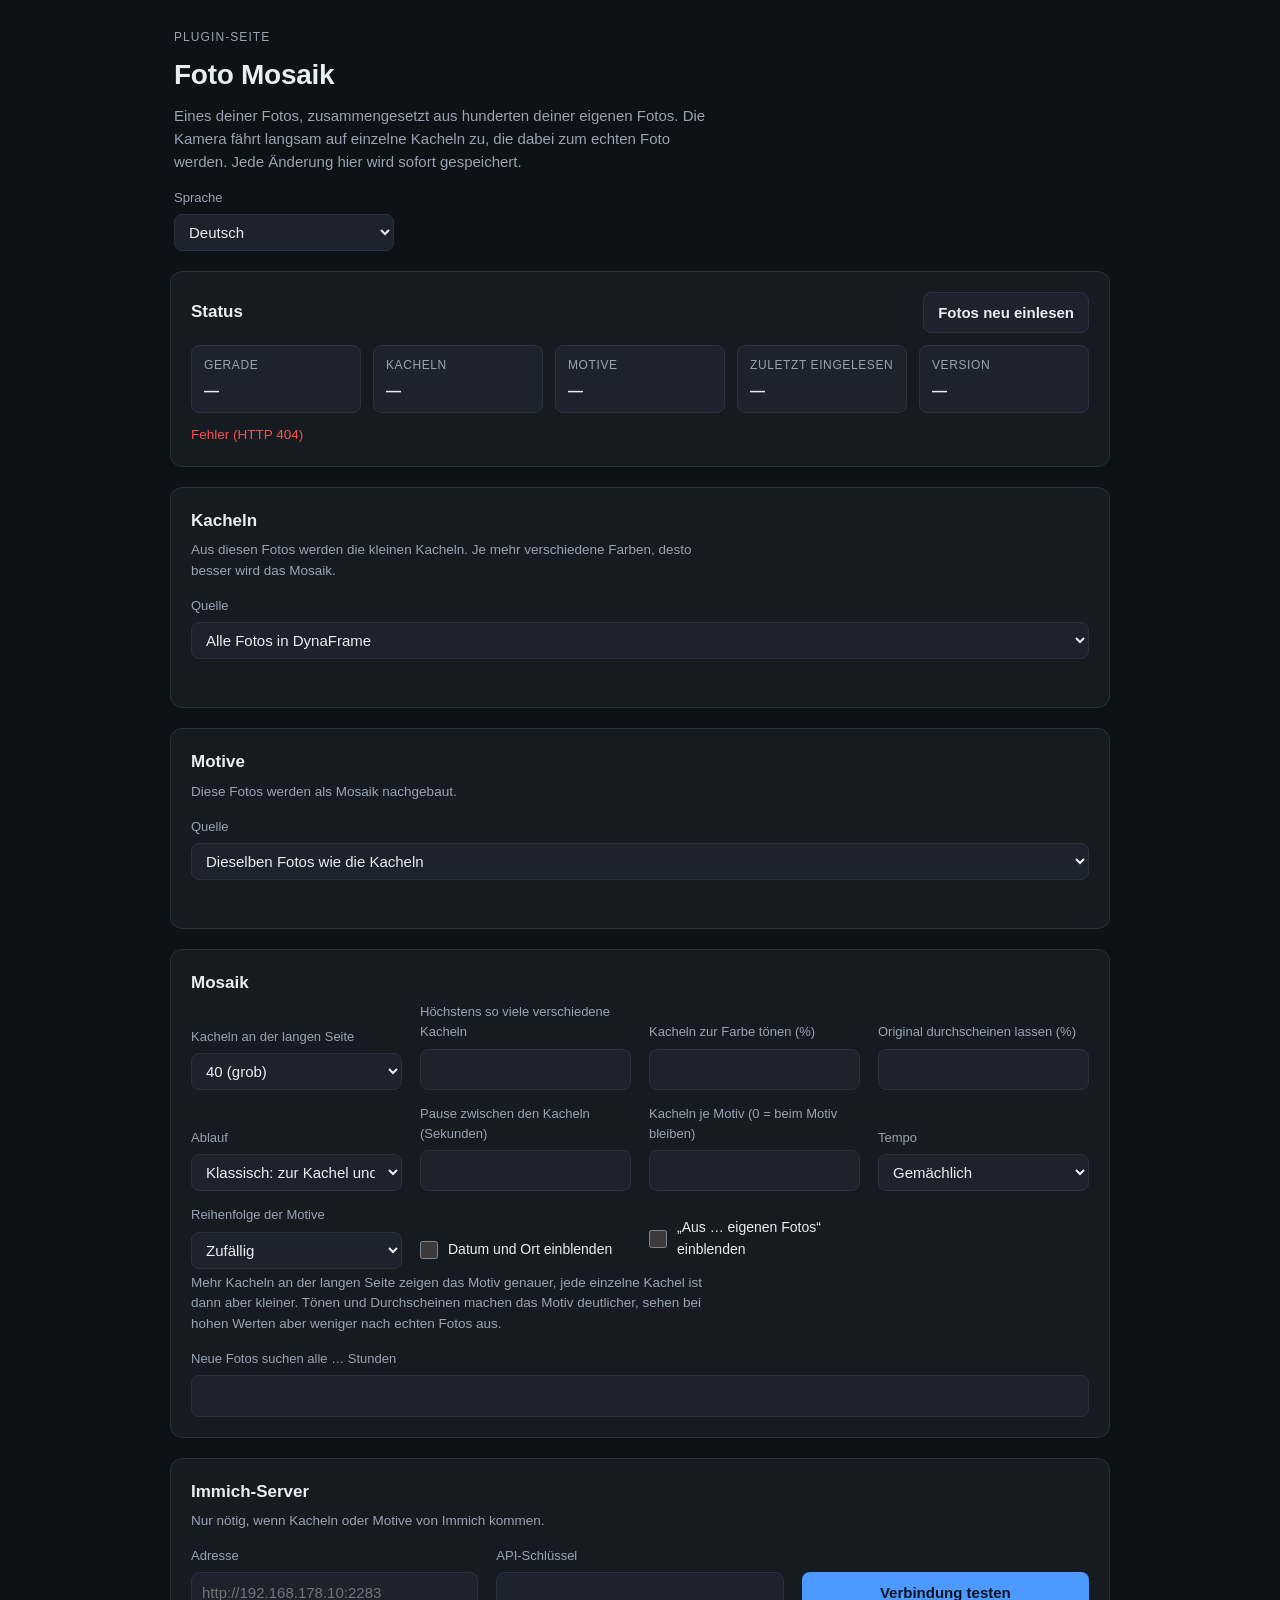
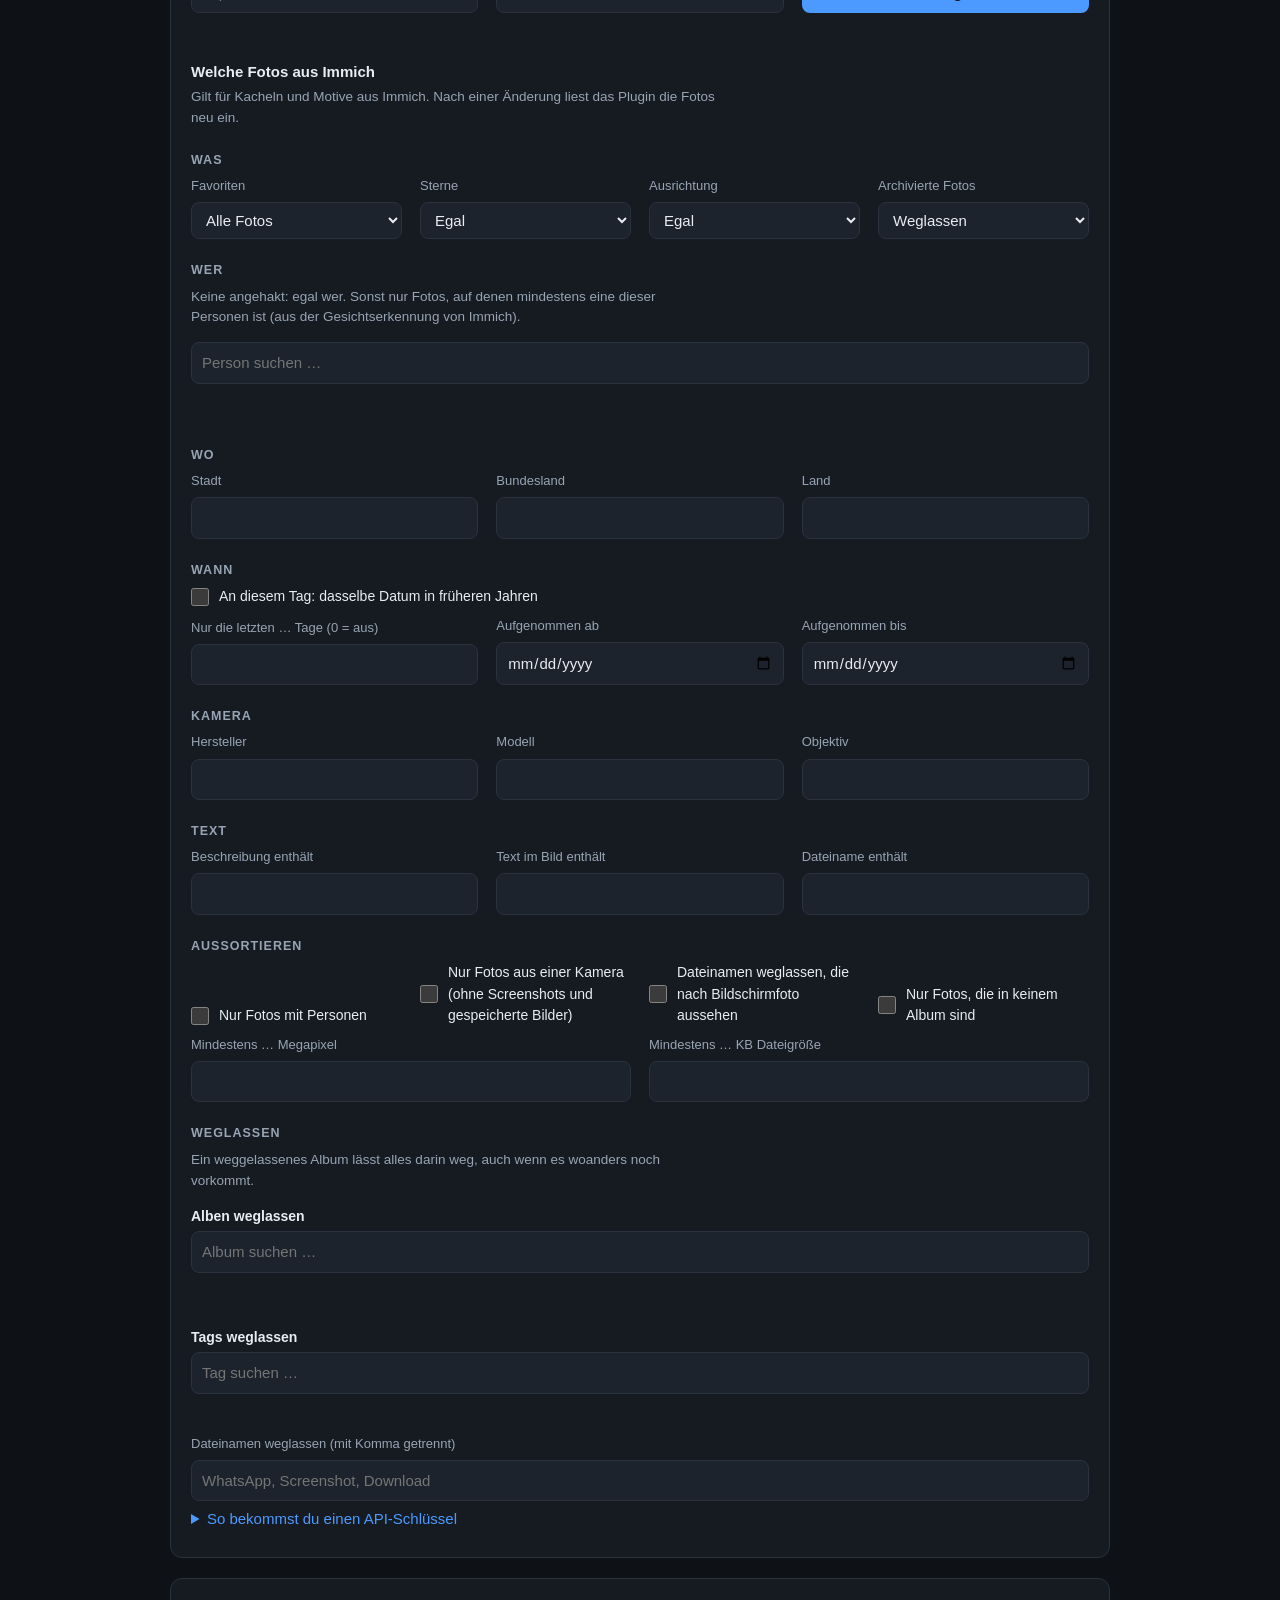
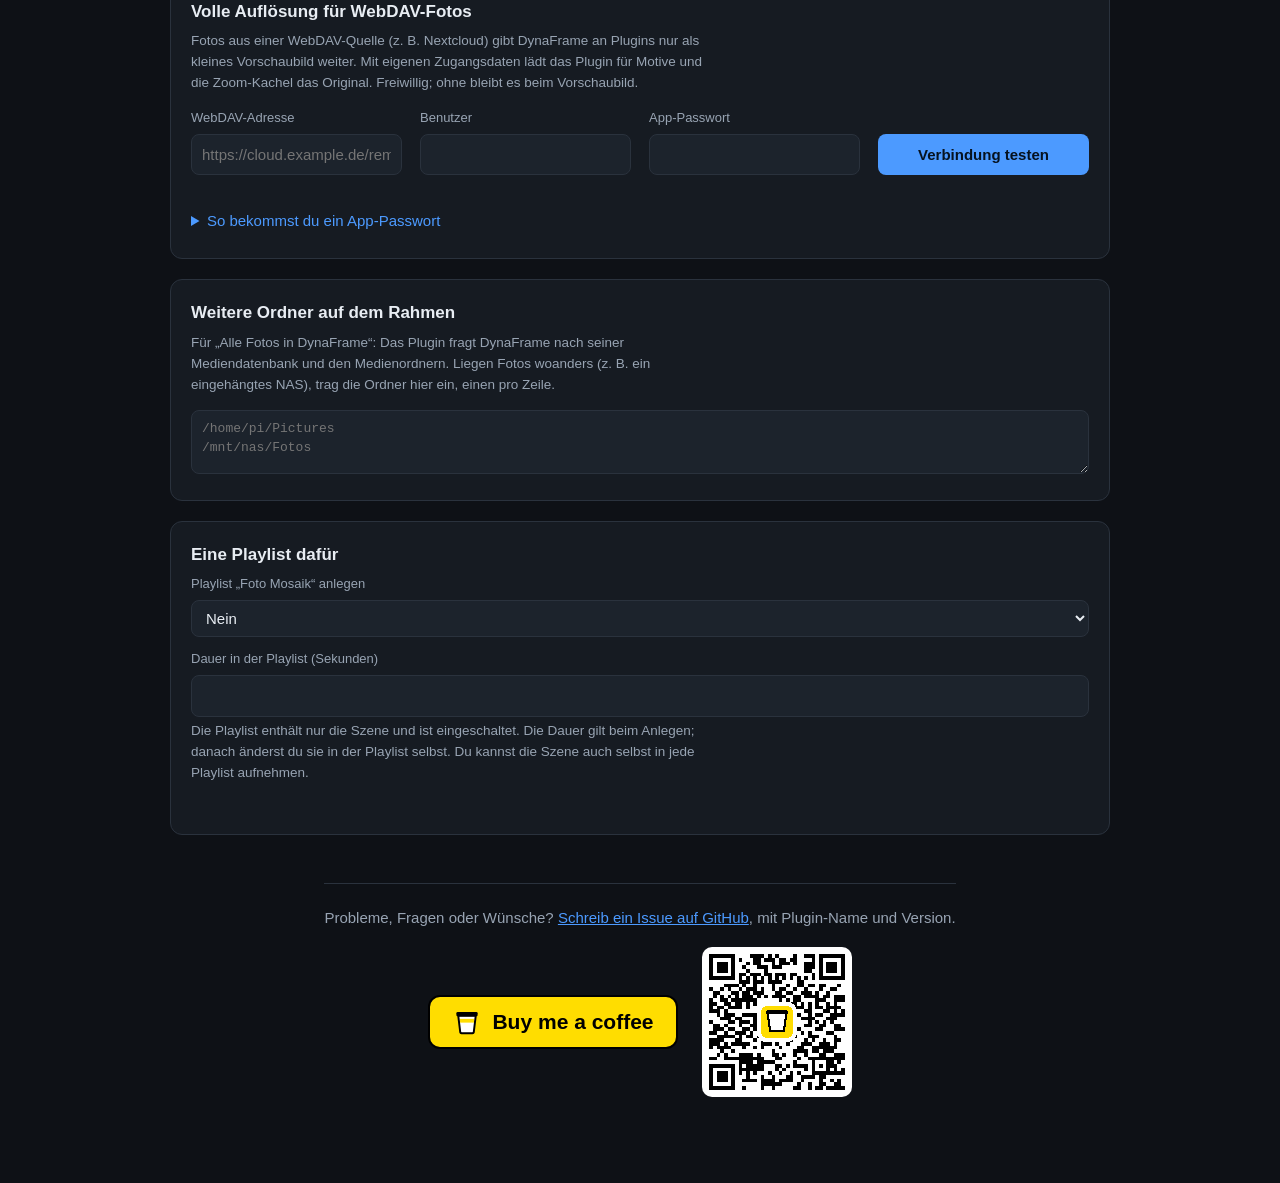
==== tools/plugin-vorlage/referenz-foto-mosaik/plugin/studio/index.html @ cd26e4b1 "Vorlage für Plugin-Einstellungsseiten (Referenz Foto Mosaik 0.1.7) und Regel in CLAUDE.md tools/plug" ====
<!doctype html>
<html lang="de">
<head>
  <meta charset="utf-8">
  <meta name="viewport" content="width=device-width, initial-scale=1">
  <title>Foto Mosaik</title>
  <link rel="stylesheet" href="./studio.css">
</head>
<body>
  <main class="shell">
    <header class="hero">
      <p class="eyebrow" data-i18n="eyebrow">Plugin-Seite</p>
      <h1 data-i18n="name">Foto Mosaik</h1>
      <p class="lede" data-i18n="lede">
        Eines deiner Fotos, zusammengesetzt aus hunderten deiner eigenen Fotos. Die Kamera fährt langsam auf einzelne Kacheln zu, die dabei zum echten Foto werden. Jede Änderung hier wird sofort gespeichert.
      </p>
      <label class="field language">
        <span data-i18n="language">Sprache</span>
        <select id="Language">
          <option value="de">Deutsch</option>
          <option value="en">English</option>
          <option value="es">Español</option>
        </select>
      </label>
    </header>

    <section class="card">
      <div class="card-head">
        <h2 data-i18n="status">Status</h2>
        <div class="card-actions">
          <button id="refreshButton" type="button" class="secondary" data-i18n="refresh">Fotos neu einlesen</button>
        </div>
      </div>
      <dl class="facts">
        <div><dt data-i18n="factNow">Gerade</dt><dd id="factNow">&mdash;</dd></div>
        <div><dt data-i18n="factTiles">Kacheln</dt><dd id="factTiles">&mdash;</dd></div>
        <div><dt data-i18n="factMotifs">Motive</dt><dd id="factMotifs">&mdash;</dd></div>
        <div><dt data-i18n="factRead">Zuletzt eingelesen</dt><dd id="factRead">&mdash;</dd></div>
        <div><dt data-i18n="factVersion">Version</dt><dd id="factVersion">&mdash;</dd></div>
      </dl>
      <p class="status" id="statusNote"></p>
    </section>

    <section class="card">
      <h2 data-i18n="tilesTitle">Kacheln</h2>
      <p class="hint" data-i18n="tilesHint">Aus diesen Fotos werden die kleinen Kacheln. Je mehr verschiedene Farben, desto besser wird das Mosaik.</p>
      <div class="grid">
        <label class="field">
          <span data-i18n="source">Quelle</span>
          <select id="TileKind">
            <option value="library" data-i18n="kindLibrary">Alle Fotos in DynaFrame</option>
            <option value="folders" data-i18n="kindFolders">Ausgewählte Ordner in DynaFrame</option>
            <option value="playlist" data-i18n="kindPlaylist">Ausgewählte Playlists von DynaFrame</option>
            <option value="immich_all" data-i18n="kindImmichAll">Alle Fotos in Immich</option>
            <option value="immich_album" data-i18n="kindImmichAlbum">Ausgewählte Alben in Immich</option>
          </select>
        </label>
        <label class="field" id="TileRefField" hidden>
          <span id="TileRefLabel" data-i18n="pickPlaylist">Playlist</span>
          <select id="TileRef"></select>
        </label>
      </div>
      <div id="TileAlbums" hidden>
        <input type="text" id="TileAlbumFilter" class="filter" data-i18n-placeholder="albumFilter" placeholder="Album suchen …" spellcheck="false">
        <div class="checks albums" id="TileAlbumList"></div>
      </div>
      <p class="status" id="TileNote"></p>
    </section>

    <section class="card">
      <h2 data-i18n="motifsTitle">Motive</h2>
      <p class="hint" data-i18n="motifsHint">Diese Fotos werden als Mosaik nachgebaut.</p>
      <div class="grid">
        <label class="field">
          <span data-i18n="source">Quelle</span>
          <select id="MotifKind">
            <option value="same" data-i18n="kindSame">Dieselben Fotos wie die Kacheln</option>
            <option value="upload" data-i18n="kindUpload">Eigene Fotos, hier hochgeladen</option>
            <option value="library" data-i18n="kindLibrary">Alle Fotos in DynaFrame</option>
            <option value="folders" data-i18n="kindFolders">Ausgewählte Ordner in DynaFrame</option>
            <option value="playlist" data-i18n="kindPlaylist">Ausgewählte Playlists von DynaFrame</option>
            <option value="immich_all" data-i18n="kindImmichAll">Alle Fotos in Immich</option>
            <option value="immich_album" data-i18n="kindImmichAlbum">Ausgewählte Alben in Immich</option>
          </select>
        </label>
        <label class="field" id="MotifRefField" hidden>
          <span id="MotifRefLabel" data-i18n="pickPlaylist">Playlist</span>
          <select id="MotifRef"></select>
        </label>
      </div>
      <div id="MotifAlbums" hidden>
        <input type="text" id="MotifAlbumFilter" class="filter" data-i18n-placeholder="albumFilter" placeholder="Album suchen …" spellcheck="false">
        <div class="checks albums" id="MotifAlbumList"></div>
      </div>
      <div id="MotifUpload" hidden>
        <p class="hint" data-i18n="uploadHint">Diese Fotos werden aus den Kacheln nachgebaut, immer wieder im Wechsel. Tipp: Mit „Klassisch“ kommt das Mosaik nach dem Zoom zu deinem Foto zurück, „Endlos“ taucht weiter in die Kacheln ein.</p>
        <label class="button upload-pick"><input type="file" id="uploadInput" accept="image/*,.heic,.heif" multiple hidden><span data-i18n="uploadPick">Fotos auswählen …</span></label>
        <p class="status" id="uploadNote"></p>
        <div class="uploads" id="uploadList"></div>
      </div>
      <p class="status" id="MotifNote"></p>
    </section>

    <section class="card">
      <h2 data-i18n="lookTitle">Mosaik</h2>
      <div class="grid">
        <label class="field">
          <span data-i18n="tiles">Kacheln an der langen Seite</span>
          <select id="Tiles">
            <option value="40" data-i18n="tiles40">40 (grob)</option>
            <option value="60" data-i18n="tiles60">60</option>
            <option value="80" data-i18n="tiles80">80 (empfohlen)</option>
            <option value="100" data-i18n="tiles100">100</option>
            <option value="130" data-i18n="tiles130">130 (sehr fein)</option>
          </select>
        </label>
        <label class="field">
          <span data-i18n="maxTiles">Höchstens so viele verschiedene Kacheln</span>
          <input type="number" id="MaxTiles" min="100" max="3000" step="100">
        </label>
        <label class="field">
          <span data-i18n="colorBlend">Kacheln zur Farbe tönen (%)</span>
          <input type="number" id="ColorBlend" min="0" max="70" step="5">
        </label>
        <label class="field">
          <span data-i18n="ghost">Original durchscheinen lassen (%)</span>
          <input type="number" id="Ghost" min="0" max="50" step="2">
        </label>
        <label class="field">
          <span data-i18n="flow">Ablauf</span>
          <select id="Flow">
            <option value="classic" data-i18n="flowClassic">Klassisch: zur Kachel und zurück</option>
            <option value="endless" data-i18n="flowEndless">Endlos: in die Kachel hinein</option>
            <option value="tour" data-i18n="flowTour">Rundgang: rein, raus, nächste Kachel</option>
          </select>
        </label>
        <label class="field tour-only">
          <span data-i18n="pauseSeconds">Pause zwischen den Kacheln (Sekunden)</span>
          <input type="number" id="PauseSeconds" min="0" max="120" step="1">
        </label>
        <label class="field tour-only">
          <span data-i18n="tourTiles">Kacheln je Motiv (0 = beim Motiv bleiben)</span>
          <input type="number" id="TourTiles" min="0" max="100" step="1">
        </label>
        <label class="field">
          <span data-i18n="tempo">Tempo</span>
          <select id="Tempo">
            <option value="slow" data-i18n="tempoSlow">Gemächlich</option>
            <option value="normal" data-i18n="tempoNormal">Normal</option>
            <option value="fast" data-i18n="tempoFast">Zügig</option>
          </select>
        </label>
        <label class="field">
          <span data-i18n="motifOrder">Reihenfolge der Motive</span>
          <select id="MotifOrder">
            <option value="random" data-i18n="orderRandom">Zufällig</option>
            <option value="newest" data-i18n="orderNewest">Die neuesten Fotos</option>
            <option value="onthisday" data-i18n="orderThisDay">Heute vor … Jahren</option>
          </select>
        </label>
        <label class="field check"><input type="checkbox" id="Captions"><span data-i18n="captions">Datum und Ort einblenden</span></label>
        <label class="field check"><input type="checkbox" id="ShowCount"><span data-i18n="showCount">„Aus … eigenen Fotos“ einblenden</span></label>
      </div>
      <p class="hint" data-i18n="lookHint">Mehr Kacheln an der langen Seite zeigen das Motiv genauer, jede einzelne Kachel ist dann aber kleiner. Tönen und Durchscheinen machen das Motiv deutlicher, sehen bei hohen Werten aber weniger nach echten Fotos aus.</p>
      <div class="grid">
        <label class="field">
          <span data-i18n="refreshHours">Neue Fotos suchen alle … Stunden</span>
          <input type="number" id="RefreshHours" min="1" max="168" step="1">
        </label>
      </div>
    </section>

    <section class="card">
      <h2 data-i18n="serverTitle">Immich-Server</h2>
      <p class="hint" data-i18n="serverHint">Nur nötig, wenn Kacheln oder Motive von Immich kommen.</p>
      <div class="grid">
        <label class="field">
          <span data-i18n="serverUrl">Adresse</span>
          <input type="url" id="ServerUrl" placeholder="http://192.168.178.10:2283" autocomplete="off" spellcheck="false">
        </label>
        <label class="field">
          <span data-i18n="apiKey">API-Schlüssel</span>
          <input type="password" id="ApiKey" autocomplete="new-password" spellcheck="false">
        </label>
        <div class="field">
          <button id="testButton" type="button" data-i18n="test">Verbindung testen</button>
        </div>
      </div>
      <p class="status" id="testNote"></p>
      <h3 class="sub" data-i18n="filterTitle">Welche Fotos aus Immich</h3>
      <p class="hint" data-i18n="filterHint">Gilt für Kacheln und Motive aus Immich. Nach einer Änderung liest das Plugin die Fotos neu ein.</p>

      <h4 class="group" data-i18n="grpWhat">Was</h4>
      <div class="grid">
        <label class="field">
          <span data-i18n="favoritesOnly">Favoriten</span>
          <select id="FavoritesOnly">
            <option value="false" data-i18n="favAll">Alle Fotos</option>
            <option value="true" data-i18n="favOnly">Nur Favoriten</option>
          </select>
        </label>
        <label class="field">
          <span data-i18n="minRating">Sterne</span>
          <select id="MinRating">
            <option value="0" data-i18n="ratingAny">Egal</option>
            <option value="1" data-i18n="rating1">Mindestens 1 Stern</option>
            <option value="2" data-i18n="rating2">Mindestens 2 Sterne</option>
            <option value="3" data-i18n="rating3">Mindestens 3 Sterne</option>
            <option value="4" data-i18n="rating4">Mindestens 4 Sterne</option>
            <option value="5" data-i18n="rating5">5 Sterne</option>
          </select>
        </label>
        <label class="field">
          <span data-i18n="orientation">Ausrichtung</span>
          <select id="Orientation">
            <option value="any" data-i18n="ratingAny">Egal</option>
            <option value="landscape" data-i18n="landscape">Querformat</option>
            <option value="portrait" data-i18n="portrait">Hochformat</option>
            <option value="square" data-i18n="squareShape">Quadratisch</option>
          </select>
        </label>
        <label class="field">
          <span data-i18n="archived">Archivierte Fotos</span>
          <select id="IncludeArchived">
            <option value="false" data-i18n="archNo">Weglassen</option>
            <option value="true" data-i18n="archYes">Auch verwenden</option>
          </select>
        </label>
      </div>

      <h4 class="group" data-i18n="grpWho">Wer</h4>
      <p class="hint" data-i18n="peopleHint">Keine angehakt: egal wer. Sonst nur Fotos, auf denen mindestens eine dieser Personen ist (aus der Gesichtserkennung von Immich).</p>
      <input type="text" id="PeopleFilter" class="filter" data-i18n-placeholder="peopleFilter" placeholder="Person suchen …" spellcheck="false">
      <div class="checks albums" id="PeopleList"></div>
      <p class="status" id="PeopleNote"></p>

      <h4 class="group" data-i18n="grpWhere">Wo</h4>
      <div class="grid">
        <label class="field">
          <span data-i18n="city">Stadt</span>
          <input type="text" id="City" spellcheck="false" autocomplete="off">
        </label>
        <label class="field">
          <span data-i18n="state">Bundesland</span>
          <input type="text" id="State" spellcheck="false" autocomplete="off">
        </label>
        <label class="field">
          <span data-i18n="country">Land</span>
          <input type="text" id="Country" spellcheck="false" autocomplete="off">
        </label>
      </div>

      <h4 class="group" data-i18n="grpWhen">Wann</h4>
      <div class="grid">
        <label class="field check"><input type="checkbox" id="OnThisDay"><span data-i18n="onThisDay">An diesem Tag: dasselbe Datum in früheren Jahren</span></label>
      </div>
      <div class="grid">
        <label class="field">
          <span data-i18n="lastDays">Nur die letzten … Tage (0 = aus)</span>
          <input type="number" id="LastDays" min="0" max="36500" step="1" spellcheck="false" autocomplete="off">
        </label>
        <label class="field">
          <span data-i18n="takenAfter">Aufgenommen ab</span>
          <input type="date" id="TakenAfter" spellcheck="false" autocomplete="off">
        </label>
        <label class="field">
          <span data-i18n="takenBefore">Aufgenommen bis</span>
          <input type="date" id="TakenBefore" spellcheck="false" autocomplete="off">
        </label>
      </div>

      <h4 class="group" data-i18n="grpCamera">Kamera</h4>
      <div class="grid">
        <label class="field">
          <span data-i18n="make">Hersteller</span>
          <input type="text" id="Make" spellcheck="false" autocomplete="off">
        </label>
        <label class="field">
          <span data-i18n="model">Modell</span>
          <input type="text" id="Model" spellcheck="false" autocomplete="off">
        </label>
        <label class="field">
          <span data-i18n="lens">Objektiv</span>
          <input type="text" id="Lens" spellcheck="false" autocomplete="off">
        </label>
      </div>

      <h4 class="group" data-i18n="grpText">Text</h4>
      <div class="grid">
        <label class="field">
          <span data-i18n="description">Beschreibung enthält</span>
          <input type="text" id="Description" spellcheck="false" autocomplete="off">
        </label>
        <label class="field">
          <span data-i18n="ocrText">Text im Bild enthält</span>
          <input type="text" id="OcrText" spellcheck="false" autocomplete="off">
        </label>
        <label class="field">
          <span data-i18n="fileName">Dateiname enthält</span>
          <input type="text" id="FileName" spellcheck="false" autocomplete="off">
        </label>
      </div>

      <h4 class="group" data-i18n="grpJunk">Aussortieren</h4>
      <div class="grid">
        <label class="field check"><input type="checkbox" id="WithPeople"><span data-i18n="withPeople">Nur Fotos mit Personen</span></label>
        <label class="field check"><input type="checkbox" id="CameraOnly"><span data-i18n="cameraOnly">Nur Fotos aus einer Kamera (ohne Screenshots und gespeicherte Bilder)</span></label>
        <label class="field check"><input type="checkbox" id="NoScreenshots"><span data-i18n="noScreenshots">Dateinamen weglassen, die nach Bildschirmfoto aussehen</span></label>
        <label class="field check"><input type="checkbox" id="NotInAlbum"><span data-i18n="notInAlbum">Nur Fotos, die in keinem Album sind</span></label>
      </div>
      <div class="grid">
        <label class="field">
          <span data-i18n="minMegapixels">Mindestens … Megapixel</span>
          <input type="number" id="MinMegapixels" min="0" max="200" step="1" spellcheck="false" autocomplete="off">
        </label>
        <label class="field">
          <span data-i18n="minFileKB">Mindestens … KB Dateigröße</span>
          <input type="number" id="MinFileKB" min="0" max="100000" step="50" spellcheck="false" autocomplete="off">
        </label>
      </div>

      <h4 class="group" data-i18n="grpSkip">Weglassen</h4>
      <p class="hint" data-i18n="skipHint">Ein weggelassenes Album lässt alles darin weg, auch wenn es woanders noch vorkommt.</p>
      <h4 class="group-sub" data-i18n="skipAlbums">Alben weglassen</h4>
      <input type="text" id="SkipAlbumsFilter" class="filter" data-i18n-placeholder="albumFilter" placeholder="Album suchen …" spellcheck="false">
      <div class="checks albums" id="SkipAlbumsList"></div>
      <p class="status" id="SkipAlbumsNote"></p>
      <h4 class="group-sub" data-i18n="skipTags">Tags weglassen</h4>
      <input type="text" id="SkipTagsFilter" class="filter" data-i18n-placeholder="tagFilter" placeholder="Tag suchen …" spellcheck="false">
      <div class="checks albums" id="SkipTagsList"></div>
      <p class="status" id="SkipTagsNote"></p>
      <div class="grid">
        <label class="field">
          <span data-i18n="skipNames">Dateinamen weglassen (mit Komma getrennt)</span>
          <input type="text" id="SkipNames" placeholder="WhatsApp, Screenshot, Download" spellcheck="false" autocomplete="off">
        </label>
      </div>
      <details>
        <summary data-i18n="keyHow">So bekommst du einen API-Schlüssel</summary>
        <p class="hint" data-i18n-html="keyHint">
          In Immich oben rechts auf dein Profilbild, dann <b>Kontoeinstellungen &gt; API-Schlüssel &gt; Neuer API-Schlüssel</b>.
          Als Berechtigung reichen <code>asset.read</code>, <code>asset.view</code> und <code>album.read</code>; mit <b>Alle</b> geht es auch. Der Schlüssel bleibt im Plugin auf dem Rahmen.
        </p>
      </details>
    </section>

    <section class="card">
      <h2 data-i18n="davTitle">Volle Auflösung für WebDAV-Fotos</h2>
      <p class="hint" data-i18n="davHint">Fotos aus einer WebDAV-Quelle (z. B. Nextcloud) gibt DynaFrame an Plugins nur als kleines Vorschaubild weiter. Mit eigenen Zugangsdaten lädt das Plugin für Motive und die Zoom-Kachel das Original. Freiwillig; ohne bleibt es beim Vorschaubild.</p>
      <div class="grid">
        <label class="field">
          <span data-i18n="davUrl">WebDAV-Adresse</span>
          <input type="url" id="WebDavUrl" placeholder="https://cloud.example.de/remote.php/dav/files/name/" autocomplete="off" spellcheck="false">
        </label>
        <label class="field">
          <span data-i18n="davUser">Benutzer</span>
          <input type="text" id="WebDavUser" autocomplete="off" spellcheck="false">
        </label>
        <label class="field">
          <span data-i18n="davPassword">App-Passwort</span>
          <input type="password" id="WebDavPassword" autocomplete="new-password" spellcheck="false">
        </label>
        <div class="field">
          <button id="davTestButton" type="button" data-i18n="test">Verbindung testen</button>
        </div>
      </div>
      <p class="status" id="davNote"></p>
      <details>
        <summary data-i18n="davHow">So bekommst du ein App-Passwort</summary>
        <p class="hint" data-i18n-html="davHowText">
          In Nextcloud oben rechts auf dein Profilbild, dann <b>Persönliche Einstellungen &gt; Sicherheit &gt; Neues App-Passwort erstellen</b>. Adresse und Benutzer sind dieselben wie in DynaFrame unter WebDAV. Das Passwort bleibt im Plugin auf dem Rahmen.
        </p>
      </details>
    </section>

    <section class="card">
      <h2 data-i18n="foldersTitle">Weitere Ordner auf dem Rahmen</h2>
      <p class="hint" data-i18n="foldersHint">Für „Alle Fotos in DynaFrame“: Das Plugin fragt DynaFrame nach seiner Mediendatenbank und den Medienordnern. Liegen Fotos woanders (z. B. ein eingehängtes NAS), trag die Ordner hier ein, einen pro Zeile.</p>
      <textarea id="Folders" spellcheck="false" placeholder="/home/pi/Pictures&#10;/mnt/nas/Fotos"></textarea>
    </section>
    <section class="card">
      <h2 data-i18n="playlistTitle">Eine Playlist dafür</h2>
      <label class="field">
        <span data-i18n="makePlaylist">Playlist „Foto Mosaik“ anlegen</span>
        <select id="MakePlaylist">
          <option value="false" data-i18n="no">Nein</option>
          <option value="true" data-i18n="yesCreate">Ja, anlegen</option>
        </select>
      </label>
      <label class="field playlist-seconds">
        <span data-i18n="playlistSeconds">Dauer in der Playlist (Sekunden)</span>
        <input type="number" id="PlaylistSeconds" min="10" max="86400" step="10" inputmode="numeric">
      </label>
      <p class="hint" data-i18n="playlistHint">Die Playlist enthält nur die Szene und ist eingeschaltet. Die Dauer gilt beim Anlegen; danach änderst du sie in der Playlist selbst. Du kannst die Szene auch selbst in jede Playlist aufnehmen.</p>
      <p class="status" id="playlistNote"></p>
    </section>

  <footer class="support">
    <p class="support-text"><span data-i18n="supportAsk">Probleme, Fragen oder Wünsche?</span> <a id="issueLink" href="https://github.com/Archonw/Jans-DynaframePro-Store/issues/new?title=%5BFoto%20Mosaik%5D%20" target="_blank" rel="noopener" data-i18n="supportLink">Schreib ein Issue auf GitHub</a><span data-i18n="supportTail">, mit Plugin-Name und Version.</span></p>
    <div class="support-row">
      <a class="bmc" href="https://www.buymeacoffee.com/Archonw" target="_blank" rel="noopener"><svg class="bmc-cup" viewBox="0 0 24 24" aria-hidden="true"><path d="M5 7h14l-1.6 13.2a1 1 0 0 1-1 .8H7.6a1 1 0 0 1-1-.8z" fill="#fff" stroke="#000" stroke-width="1.6" stroke-linejoin="round"/><rect x="3.5" y="4" width="17" height="3.4" rx="1" fill="#000"/><path d="M6.4 11h11.2" stroke="#FFDD00" stroke-width="3"/></svg><span>Buy me a coffee</span></a>
      <a class="qr-link" href="https://www.buymeacoffee.com/Archonw" target="_blank" rel="noopener"><svg class="qr" xmlns="http://www.w3.org/2000/svg" viewBox="0 0 41 41" role="img" aria-label="QR code: buymeacoffee.com/Archonw" shape-rendering="crispEdges"><rect width="41" height="41" rx="2" fill="#fff"/><path d="M2 2h1v1h-1zM3 2h1v1h-1zM4 2h1v1h-1zM5 2h1v1h-1zM6 2h1v1h-1zM7 2h1v1h-1zM8 2h1v1h-1zM13 2h1v1h-1zM14 2h1v1h-1zM15 2h1v1h-1zM16 2h1v1h-1zM18 2h1v1h-1zM20 2h1v1h-1zM25 2h1v1h-1zM28 2h1v1h-1zM29 2h1v1h-1zM30 2h1v1h-1zM32 2h1v1h-1zM33 2h1v1h-1zM34 2h1v1h-1zM35 2h1v1h-1zM36 2h1v1h-1zM37 2h1v1h-1zM38 2h1v1h-1zM2 3h1v1h-1zM8 3h1v1h-1zM10 3h1v1h-1zM14 3h1v1h-1zM15 3h1v1h-1zM17 3h1v1h-1zM18 3h1v1h-1zM19 3h1v1h-1zM21 3h1v1h-1zM22 3h1v1h-1zM24 3h1v1h-1zM25 3h1v1h-1zM30 3h1v1h-1zM32 3h1v1h-1zM38 3h1v1h-1zM2 4h1v1h-1zM4 4h1v1h-1zM5 4h1v1h-1zM6 4h1v1h-1zM8 4h1v1h-1zM12 4h1v1h-1zM14 4h1v1h-1zM15 4h1v1h-1zM19 4h1v1h-1zM21 4h1v1h-1zM22 4h1v1h-1zM23 4h1v1h-1zM25 4h1v1h-1zM28 4h1v1h-1zM29 4h1v1h-1zM30 4h1v1h-1zM32 4h1v1h-1zM34 4h1v1h-1zM35 4h1v1h-1zM36 4h1v1h-1zM38 4h1v1h-1zM2 5h1v1h-1zM4 5h1v1h-1zM5 5h1v1h-1zM6 5h1v1h-1zM8 5h1v1h-1zM11 5h1v1h-1zM15 5h1v1h-1zM16 5h1v1h-1zM17 5h1v1h-1zM19 5h1v1h-1zM20 5h1v1h-1zM21 5h1v1h-1zM28 5h1v1h-1zM29 5h1v1h-1zM30 5h1v1h-1zM32 5h1v1h-1zM34 5h1v1h-1zM35 5h1v1h-1zM36 5h1v1h-1zM38 5h1v1h-1zM2 6h1v1h-1zM4 6h1v1h-1zM5 6h1v1h-1zM6 6h1v1h-1zM8 6h1v1h-1zM12 6h1v1h-1zM17 6h1v1h-1zM28 6h1v1h-1zM29 6h1v1h-1zM32 6h1v1h-1zM34 6h1v1h-1zM35 6h1v1h-1zM36 6h1v1h-1zM38 6h1v1h-1zM2 7h1v1h-1zM8 7h1v1h-1zM10 7h1v1h-1zM11 7h1v1h-1zM13 7h1v1h-1zM14 7h1v1h-1zM15 7h1v1h-1zM17 7h1v1h-1zM18 7h1v1h-1zM20 7h1v1h-1zM21 7h1v1h-1zM22 7h1v1h-1zM24 7h1v1h-1zM25 7h1v1h-1zM30 7h1v1h-1zM32 7h1v1h-1zM38 7h1v1h-1zM2 8h1v1h-1zM3 8h1v1h-1zM4 8h1v1h-1zM5 8h1v1h-1zM6 8h1v1h-1zM7 8h1v1h-1zM8 8h1v1h-1zM10 8h1v1h-1zM12 8h1v1h-1zM14 8h1v1h-1zM16 8h1v1h-1zM18 8h1v1h-1zM20 8h1v1h-1zM22 8h1v1h-1zM24 8h1v1h-1zM26 8h1v1h-1zM28 8h1v1h-1zM30 8h1v1h-1zM32 8h1v1h-1zM33 8h1v1h-1zM34 8h1v1h-1zM35 8h1v1h-1zM36 8h1v1h-1zM37 8h1v1h-1zM38 8h1v1h-1zM10 9h1v1h-1zM11 9h1v1h-1zM12 9h1v1h-1zM14 9h1v1h-1zM15 9h1v1h-1zM16 9h1v1h-1zM18 9h1v1h-1zM19 9h1v1h-1zM20 9h1v1h-1zM21 9h1v1h-1zM26 9h1v1h-1zM27 9h1v1h-1zM6 10h1v1h-1zM7 10h1v1h-1zM8 10h1v1h-1zM9 10h1v1h-1zM11 10h1v1h-1zM14 10h1v1h-1zM19 10h1v1h-1zM23 10h1v1h-1zM26 10h1v1h-1zM27 10h1v1h-1zM29 10h1v1h-1zM30 10h1v1h-1zM32 10h1v1h-1zM33 10h1v1h-1zM37 10h1v1h-1zM2 11h1v1h-1zM5 11h1v1h-1zM7 11h1v1h-1zM10 11h1v1h-1zM12 11h1v1h-1zM13 11h1v1h-1zM14 11h1v1h-1zM16 11h1v1h-1zM19 11h1v1h-1zM21 11h1v1h-1zM22 11h1v1h-1zM25 11h1v1h-1zM28 11h1v1h-1zM32 11h1v1h-1zM35 11h1v1h-1zM36 11h1v1h-1zM3 12h1v1h-1zM4 12h1v1h-1zM8 12h1v1h-1zM9 12h1v1h-1zM11 12h1v1h-1zM12 12h1v1h-1zM14 12h1v1h-1zM15 12h1v1h-1zM16 12h1v1h-1zM20 12h1v1h-1zM21 12h1v1h-1zM23 12h1v1h-1zM24 12h1v1h-1zM27 12h1v1h-1zM28 12h1v1h-1zM29 12h1v1h-1zM31 12h1v1h-1zM34 12h1v1h-1zM3 13h1v1h-1zM5 13h1v1h-1zM7 13h1v1h-1zM9 13h1v1h-1zM11 13h1v1h-1zM12 13h1v1h-1zM13 13h1v1h-1zM15 13h1v1h-1zM17 13h1v1h-1zM19 13h1v1h-1zM20 13h1v1h-1zM21 13h1v1h-1zM22 13h1v1h-1zM25 13h1v1h-1zM26 13h1v1h-1zM28 13h1v1h-1zM29 13h1v1h-1zM30 13h1v1h-1zM31 13h1v1h-1zM33 13h1v1h-1zM34 13h1v1h-1zM36 13h1v1h-1zM37 13h1v1h-1zM38 13h1v1h-1zM2 14h1v1h-1zM5 14h1v1h-1zM6 14h1v1h-1zM8 14h1v1h-1zM9 14h1v1h-1zM10 14h1v1h-1zM11 14h1v1h-1zM12 14h1v1h-1zM13 14h1v1h-1zM14 14h1v1h-1zM21 14h1v1h-1zM23 14h1v1h-1zM25 14h1v1h-1zM26 14h1v1h-1zM31 14h1v1h-1zM32 14h1v1h-1zM33 14h1v1h-1zM36 14h1v1h-1zM37 14h1v1h-1zM38 14h1v1h-1zM2 15h1v1h-1zM3 15h1v1h-1zM6 15h1v1h-1zM7 15h1v1h-1zM9 15h1v1h-1zM10 15h1v1h-1zM12 15h1v1h-1zM14 15h1v1h-1zM19 15h1v1h-1zM20 15h1v1h-1zM21 15h1v1h-1zM23 15h1v1h-1zM24 15h1v1h-1zM25 15h1v1h-1zM27 15h1v1h-1zM29 15h1v1h-1zM31 15h1v1h-1zM34 15h1v1h-1zM36 15h1v1h-1zM2 16h1v1h-1zM4 16h1v1h-1zM5 16h1v1h-1zM7 16h1v1h-1zM8 16h1v1h-1zM9 16h1v1h-1zM10 16h1v1h-1zM12 16h1v1h-1zM19 16h1v1h-1zM20 16h1v1h-1zM22 16h1v1h-1zM23 16h1v1h-1zM24 16h1v1h-1zM25 16h1v1h-1zM26 16h1v1h-1zM27 16h1v1h-1zM29 16h1v1h-1zM31 16h1v1h-1zM32 16h1v1h-1zM34 16h1v1h-1zM35 16h1v1h-1zM36 16h1v1h-1zM37 16h1v1h-1zM2 17h1v1h-1zM3 17h1v1h-1zM4 17h1v1h-1zM6 17h1v1h-1zM15 17h1v1h-1zM16 17h1v1h-1zM17 17h1v1h-1zM19 17h1v1h-1zM21 17h1v1h-1zM23 17h1v1h-1zM25 17h1v1h-1zM28 17h1v1h-1zM29 17h1v1h-1zM33 17h1v1h-1zM34 17h1v1h-1zM36 17h1v1h-1zM38 17h1v1h-1zM4 18h1v1h-1zM6 18h1v1h-1zM7 18h1v1h-1zM8 18h1v1h-1zM11 18h1v1h-1zM12 18h1v1h-1zM13 18h1v1h-1zM14 18h1v1h-1zM16 18h1v1h-1zM17 18h1v1h-1zM19 18h1v1h-1zM23 18h1v1h-1zM26 18h1v1h-1zM29 18h1v1h-1zM31 18h1v1h-1zM32 18h1v1h-1zM35 18h1v1h-1zM36 18h1v1h-1zM37 18h1v1h-1zM38 18h1v1h-1zM5 19h1v1h-1zM6 19h1v1h-1zM7 19h1v1h-1zM9 19h1v1h-1zM10 19h1v1h-1zM14 19h1v1h-1zM15 19h1v1h-1zM16 19h1v1h-1zM17 19h1v1h-1zM18 19h1v1h-1zM20 19h1v1h-1zM23 19h1v1h-1zM25 19h1v1h-1zM27 19h1v1h-1zM28 19h1v1h-1zM29 19h1v1h-1zM30 19h1v1h-1zM34 19h1v1h-1zM35 19h1v1h-1zM36 19h1v1h-1zM2 20h1v1h-1zM7 20h1v1h-1zM8 20h1v1h-1zM10 20h1v1h-1zM11 20h1v1h-1zM12 20h1v1h-1zM14 20h1v1h-1zM20 20h1v1h-1zM21 20h1v1h-1zM23 20h1v1h-1zM24 20h1v1h-1zM29 20h1v1h-1zM31 20h1v1h-1zM33 20h1v1h-1zM35 20h1v1h-1zM3 21h1v1h-1zM4 21h1v1h-1zM6 21h1v1h-1zM10 21h1v1h-1zM13 21h1v1h-1zM14 21h1v1h-1zM16 21h1v1h-1zM17 21h1v1h-1zM19 21h1v1h-1zM20 21h1v1h-1zM21 21h1v1h-1zM22 21h1v1h-1zM23 21h1v1h-1zM28 21h1v1h-1zM29 21h1v1h-1zM32 21h1v1h-1zM33 21h1v1h-1zM36 21h1v1h-1zM37 21h1v1h-1zM3 22h1v1h-1zM4 22h1v1h-1zM5 22h1v1h-1zM7 22h1v1h-1zM8 22h1v1h-1zM11 22h1v1h-1zM12 22h1v1h-1zM14 22h1v1h-1zM15 22h1v1h-1zM16 22h1v1h-1zM18 22h1v1h-1zM22 22h1v1h-1zM23 22h1v1h-1zM26 22h1v1h-1zM31 22h1v1h-1zM32 22h1v1h-1zM36 22h1v1h-1zM37 22h1v1h-1zM38 22h1v1h-1zM2 23h1v1h-1zM3 23h1v1h-1zM6 23h1v1h-1zM9 23h1v1h-1zM10 23h1v1h-1zM11 23h1v1h-1zM13 23h1v1h-1zM15 23h1v1h-1zM16 23h1v1h-1zM17 23h1v1h-1zM19 23h1v1h-1zM20 23h1v1h-1zM25 23h1v1h-1zM27 23h1v1h-1zM29 23h1v1h-1zM34 23h1v1h-1zM35 23h1v1h-1zM4 24h1v1h-1zM5 24h1v1h-1zM6 24h1v1h-1zM7 24h1v1h-1zM8 24h1v1h-1zM10 24h1v1h-1zM12 24h1v1h-1zM13 24h1v1h-1zM15 24h1v1h-1zM20 24h1v1h-1zM21 24h1v1h-1zM22 24h1v1h-1zM24 24h1v1h-1zM25 24h1v1h-1zM29 24h1v1h-1zM30 24h1v1h-1zM31 24h1v1h-1zM36 24h1v1h-1zM2 25h1v1h-1zM3 25h1v1h-1zM4 25h1v1h-1zM5 25h1v1h-1zM9 25h1v1h-1zM10 25h1v1h-1zM14 25h1v1h-1zM16 25h1v1h-1zM17 25h1v1h-1zM19 25h1v1h-1zM21 25h1v1h-1zM22 25h1v1h-1zM23 25h1v1h-1zM24 25h1v1h-1zM28 25h1v1h-1zM30 25h1v1h-1zM33 25h1v1h-1zM36 25h1v1h-1zM37 25h1v1h-1zM2 26h1v1h-1zM3 26h1v1h-1zM4 26h1v1h-1zM6 26h1v1h-1zM8 26h1v1h-1zM9 26h1v1h-1zM10 26h1v1h-1zM11 26h1v1h-1zM12 26h1v1h-1zM16 26h1v1h-1zM17 26h1v1h-1zM18 26h1v1h-1zM20 26h1v1h-1zM23 26h1v1h-1zM27 26h1v1h-1zM28 26h1v1h-1zM29 26h1v1h-1zM32 26h1v1h-1zM33 26h1v1h-1zM34 26h1v1h-1zM36 26h1v1h-1zM2 27h1v1h-1zM4 27h1v1h-1zM5 27h1v1h-1zM6 27h1v1h-1zM7 27h1v1h-1zM11 27h1v1h-1zM14 27h1v1h-1zM16 27h1v1h-1zM21 27h1v1h-1zM26 27h1v1h-1zM27 27h1v1h-1zM30 27h1v1h-1zM31 27h1v1h-1zM32 27h1v1h-1zM33 27h1v1h-1zM34 27h1v1h-1zM35 27h1v1h-1zM36 27h1v1h-1zM5 28h1v1h-1zM8 28h1v1h-1zM19 28h1v1h-1zM25 28h1v1h-1zM26 28h1v1h-1zM27 28h1v1h-1zM28 28h1v1h-1zM30 28h1v1h-1zM31 28h1v1h-1zM33 28h1v1h-1zM34 28h1v1h-1zM35 28h1v1h-1zM4 29h1v1h-1zM6 29h1v1h-1zM10 29h1v1h-1zM11 29h1v1h-1zM12 29h1v1h-1zM13 29h1v1h-1zM15 29h1v1h-1zM19 29h1v1h-1zM20 29h1v1h-1zM22 29h1v1h-1zM25 29h1v1h-1zM28 29h1v1h-1zM32 29h1v1h-1zM33 29h1v1h-1zM36 29h1v1h-1zM37 29h1v1h-1zM38 29h1v1h-1zM2 30h1v1h-1zM3 30h1v1h-1zM6 30h1v1h-1zM7 30h1v1h-1zM8 30h1v1h-1zM9 30h1v1h-1zM10 30h1v1h-1zM11 30h1v1h-1zM12 30h1v1h-1zM13 30h1v1h-1zM14 30h1v1h-1zM15 30h1v1h-1zM16 30h1v1h-1zM20 30h1v1h-1zM21 30h1v1h-1zM26 30h1v1h-1zM29 30h1v1h-1zM30 30h1v1h-1zM31 30h1v1h-1zM32 30h1v1h-1zM33 30h1v1h-1zM34 30h1v1h-1zM35 30h1v1h-1zM36 30h1v1h-1zM37 30h1v1h-1zM38 30h1v1h-1zM10 31h1v1h-1zM11 31h1v1h-1zM12 31h1v1h-1zM13 31h1v1h-1zM15 31h1v1h-1zM16 31h1v1h-1zM17 31h1v1h-1zM18 31h1v1h-1zM19 31h1v1h-1zM25 31h1v1h-1zM30 31h1v1h-1zM34 31h1v1h-1zM35 31h1v1h-1zM37 31h1v1h-1zM2 32h1v1h-1zM3 32h1v1h-1zM4 32h1v1h-1zM5 32h1v1h-1zM6 32h1v1h-1zM7 32h1v1h-1zM8 32h1v1h-1zM10 32h1v1h-1zM12 32h1v1h-1zM13 32h1v1h-1zM14 32h1v1h-1zM15 32h1v1h-1zM16 32h1v1h-1zM20 32h1v1h-1zM21 32h1v1h-1zM23 32h1v1h-1zM25 32h1v1h-1zM26 32h1v1h-1zM27 32h1v1h-1zM28 32h1v1h-1zM30 32h1v1h-1zM32 32h1v1h-1zM34 32h1v1h-1zM35 32h1v1h-1zM36 32h1v1h-1zM2 33h1v1h-1zM8 33h1v1h-1zM10 33h1v1h-1zM11 33h1v1h-1zM12 33h1v1h-1zM13 33h1v1h-1zM14 33h1v1h-1zM15 33h1v1h-1zM16 33h1v1h-1zM20 33h1v1h-1zM22 33h1v1h-1zM28 33h1v1h-1zM30 33h1v1h-1zM34 33h1v1h-1zM36 33h1v1h-1zM38 33h1v1h-1zM2 34h1v1h-1zM4 34h1v1h-1zM5 34h1v1h-1zM6 34h1v1h-1zM8 34h1v1h-1zM10 34h1v1h-1zM12 34h1v1h-1zM14 34h1v1h-1zM18 34h1v1h-1zM21 34h1v1h-1zM24 34h1v1h-1zM26 34h1v1h-1zM30 34h1v1h-1zM31 34h1v1h-1zM32 34h1v1h-1zM33 34h1v1h-1zM34 34h1v1h-1zM35 34h1v1h-1zM36 34h1v1h-1zM37 34h1v1h-1zM38 34h1v1h-1zM2 35h1v1h-1zM4 35h1v1h-1zM5 35h1v1h-1zM6 35h1v1h-1zM8 35h1v1h-1zM12 35h1v1h-1zM16 35h1v1h-1zM19 35h1v1h-1zM23 35h1v1h-1zM24 35h1v1h-1zM27 35h1v1h-1zM28 35h1v1h-1zM29 35h1v1h-1zM30 35h1v1h-1zM32 35h1v1h-1zM33 35h1v1h-1zM2 36h1v1h-1zM4 36h1v1h-1zM5 36h1v1h-1zM6 36h1v1h-1zM8 36h1v1h-1zM11 36h1v1h-1zM12 36h1v1h-1zM13 36h1v1h-1zM14 36h1v1h-1zM16 36h1v1h-1zM17 36h1v1h-1zM18 36h1v1h-1zM19 36h1v1h-1zM21 36h1v1h-1zM22 36h1v1h-1zM23 36h1v1h-1zM24 36h1v1h-1zM27 36h1v1h-1zM32 36h1v1h-1zM35 36h1v1h-1zM37 36h1v1h-1zM2 37h1v1h-1zM8 37h1v1h-1zM16 37h1v1h-1zM17 37h1v1h-1zM18 37h1v1h-1zM19 37h1v1h-1zM20 37h1v1h-1zM21 37h1v1h-1zM26 37h1v1h-1zM29 37h1v1h-1zM32 37h1v1h-1zM33 37h1v1h-1zM36 37h1v1h-1zM37 37h1v1h-1zM2 38h1v1h-1zM3 38h1v1h-1zM4 38h1v1h-1zM5 38h1v1h-1zM6 38h1v1h-1zM7 38h1v1h-1zM8 38h1v1h-1zM11 38h1v1h-1zM16 38h1v1h-1zM19 38h1v1h-1zM25 38h1v1h-1zM26 38h1v1h-1zM29 38h1v1h-1zM31 38h1v1h-1zM32 38h1v1h-1zM34 38h1v1h-1zM35 38h1v1h-1zM36 38h1v1h-1zM37 38h1v1h-1zM38 38h1v1h-1z" fill="#000"/><rect x="15.58" y="15.58" width="9.84" height="9.84" rx="2.16" fill="#FFDD00" stroke="#fff" stroke-width="1.18"/><path d="M17.94 18.14h5.12l-0.69 4.92h-3.74z" fill="#fff" stroke="#000" stroke-width="0.59" stroke-linejoin="round"/><rect x="17.55" y="17.35" width="5.90" height="0.98" rx="0.30" fill="#000"/></svg></a>
    </div>
  </footer>
  </main>
  <script src="./studio.js"></script>
</body>
</html>
---- tools/plugin-vorlage/referenz-foto-mosaik/plugin/studio/studio.css ----
/* Die Farben kommen aus dem Theme der Weboberfläche (--df-*), wenn eines
   gewählt ist (plugin.py bindet es ein), sonst aus diesen Vorgaben. */
:root {
  --bg: var(--df-bg, #0e1116);
  --panel: var(--df-surface, #161b22);
  --panel-2: var(--df-surface-2, #1c232c);
  --line: var(--df-border-subtle, var(--df-border, #2a323d));
  --ink: var(--df-text, #e8edf3);
  --muted: var(--df-text-muted, #98a4b3);
  --accent: var(--df-primary, #4c9aff);
  --accent-ink: var(--df-primary-contrast, #06121f);
  --ok: color-mix(in srgb, var(--df-success, #3fb950) var(--status-mix), var(--ink));
  --warn: color-mix(in srgb, var(--df-warning, #d29922) var(--status-mix), var(--ink));
  --bad: color-mix(in srgb, var(--df-danger, #f85149) var(--status-mix), var(--ink));
  --status-mix: 100%;
  --radius: 12px;
}
:root:not([data-theme]) { color-scheme: dark; }
:root[data-theme] { --status-mix: 65%; }

* { box-sizing: border-box; }
[hidden] { display: none !important; }

body {
  margin: 0;
  padding: 24px 16px 64px;
  background: var(--bg);
  color: var(--ink);
  font: 15px/1.55 -apple-system, BlinkMacSystemFont, "Segoe UI", Roboto, Helvetica, Arial, sans-serif;
}

.shell { max-width: 940px; margin: 0 auto; display: grid; gap: 20px; }
.hero { padding: 4px 4px 0; }
.eyebrow { margin: 0; color: var(--muted); font-size: 12px; letter-spacing: .09em; text-transform: uppercase; }
.hero h1 { margin: 6px 0 8px; font-size: 28px; letter-spacing: -.01em; }
.lede { margin: 0; color: var(--muted); max-width: 64ch; }
.field.language { margin-top: 14px; max-width: 220px; }

.card { background: var(--panel); border: 1px solid var(--line); border-radius: var(--radius); padding: 20px; }
.card h2 { margin: 0 0 6px; font-size: 17px; }
.card-head { display: flex; flex-wrap: wrap; gap: 12px; align-items: center; justify-content: space-between; margin-bottom: 12px; }
.card-head h2 { margin: 0; }
.card-actions { display: flex; flex-wrap: wrap; gap: 8px; }

button {
  font: inherit; font-weight: 600;
  padding: 8px 14px; border-radius: 8px; border: 1px solid transparent;
  background: var(--accent); color: var(--accent-ink); cursor: pointer;
}
button:hover:not(:disabled) { filter: brightness(1.08); }
button:disabled { opacity: .45; cursor: not-allowed; }
button.secondary { background: var(--panel-2); color: var(--ink); border-color: var(--line); }

.hint { margin: 4px 0 14px; color: var(--muted); font-size: 13.5px; max-width: 70ch; }
.status { margin: 12px 0 0; color: var(--muted); font-size: 13.5px; min-height: 1.2em; }
.status.ok { color: var(--ok); }
.status.bad { color: var(--bad); }
.status.busy { color: var(--accent); }

.facts { display: grid; gap: 12px; grid-template-columns: repeat(auto-fit, minmax(170px, 1fr)); margin: 0; }
.facts div { background: var(--panel-2); border: 1px solid var(--line); border-radius: 8px; padding: 10px 12px; }
.facts dt { color: var(--muted); font-size: 12px; text-transform: uppercase; letter-spacing: .05em; }
.facts dd { margin: 4px 0 0; font-weight: 600; word-break: break-word; }

.grid { display: grid; gap: 14px 18px; grid-template-columns: repeat(auto-fit, minmax(200px, 1fr)); align-items: end; }
.field { display: grid; gap: 6px; margin: 0; }
.field > span { color: var(--muted); font-size: 13px; }
.field.check { display: flex; gap: 10px; align-items: center; padding-bottom: 8px; }
.field.check > span { color: var(--ink); font-size: 14px; }

input[type="number"], input[type="text"], input[type="password"], input[type="url"], input[type="date"], select {
  font: inherit; width: 100%; padding: 8px 10px;
  background: var(--panel-2); color: var(--ink);
  border: 1px solid var(--line); border-radius: 8px;
}
input[type="checkbox"] { accent-color: var(--accent); width: 18px; height: 18px; flex: none; margin: 0; }

.checks { display: grid; gap: 8px; grid-template-columns: repeat(auto-fit, minmax(200px, 1fr)); margin: 6px 0 18px; }
.checks label {
  display: flex; gap: 10px; align-items: center;
  background: var(--panel-2); border: 1px solid var(--line); border-radius: 8px; padding: 9px 12px; cursor: pointer;
}
.checks label:has(input:checked) { border-color: var(--accent); }
.checks label.thumbed { padding: 6px 12px 6px 6px; }
.checks .name { flex: 1; min-width: 0; overflow: hidden; text-overflow: ellipsis; white-space: nowrap; }
.checks .count { color: var(--muted); font-size: 12.5px; font-variant-numeric: tabular-nums; }
.thumb { width: 46px; height: 46px; border-radius: 6px; object-fit: cover; background: var(--bg); flex: none; }
.face { width: 36px; height: 36px; border-radius: 50%; object-fit: cover; background: var(--bg); flex: none; }
.checks.people { grid-template-columns: repeat(auto-fill, minmax(170px, 1fr)); max-height: 420px; overflow: auto; }
.checks.albums { max-height: 520px; overflow: auto; }
.tools { display: flex; flex-wrap: wrap; gap: 8px; align-items: center; margin: 8px 0 4px; }
.tools input[type="text"] { max-width: 260px; }

.now { display: flex; gap: 16px; align-items: center; margin-top: 14px; }
.now img { width: 120px; height: 90px; object-fit: cover; border-radius: 8px; border: 1px solid var(--line); background: var(--bg); }
.now img:not([src]) { display: none; }
.now .meta { color: var(--muted); font-size: 13.5px; }

.inline { display: flex; gap: 8px; align-items: center; }
.inline input { flex: 1; }
details summary { cursor: pointer; color: var(--accent); margin: 6px 0; }
code { background: var(--panel-2); border: 1px solid var(--line); border-radius: 4px; padding: 0 4px; font-size: 13px; }

/* Fußzeile: Kontakt über GitHub und Buy me a coffee */
.support { margin: 28px auto 0; padding-top: 22px; border-top: 1px solid var(--line); text-align: center; max-width: 940px; }
.support-text { margin: 0 0 18px; color: var(--muted); }
.support-text a { color: var(--accent); }
.support-row { display: flex; flex-wrap: wrap; gap: 24px; align-items: center; justify-content: center; margin-bottom: 22px; }
.bmc { display: inline-flex; align-items: center; gap: 10px; height: 54px; padding: 0 22px; border-radius: 12px;
       background: #FFDD00; color: #000; border: 2px solid #000; text-decoration: none;
       font-size: 21px; font-weight: 700; line-height: 1; }
.bmc:hover { filter: brightness(1.05); }
.bmc-cup { width: 30px; height: 30px; flex: none; }
.qr-link { display: block; line-height: 0; }
.qr { width: 150px; height: 150px; border-radius: 10px; }
.back { display: inline-block; padding: 12px 26px; border: 1px solid var(--accent); border-radius: 999px;
        color: var(--ink); text-decoration: none; font-weight: 600; }
.back:hover { background: color-mix(in srgb, var(--accent) 15%, transparent); }
.sub { margin: 18px 0 4px; font-size: 15px; }

/* Sammlungen: je Zeile Quelle, Auswahl, Name, Farbe und Nadel */
.collections { display: grid; gap: 12px; margin: 10px 0 12px; }
.collection {
  display: grid; gap: 12px 14px; align-items: end;
  grid-template-columns: 44px minmax(190px, 1.3fr) minmax(160px, 1.2fr) minmax(130px, .9fr) auto;
  background: var(--panel-2); border: 1px solid var(--line); border-radius: 10px; padding: 12px;
}
.collection .pinview { width: 44px !important; height: 44px !important; max-width: 44px; align-self: center; }
.collection .look { display: flex; gap: 10px; align-items: center; flex-wrap: wrap; grid-column: 2 / -2; }
.collection .meta { grid-column: 2 / -1; color: var(--muted); font-size: 13px; margin-top: -4px; }
.collection .meta.bad { color: var(--bad); }
.collection .meta.ok { color: var(--ok); }
.collection .remove { align-self: center; }
.swatches { display: flex; gap: 6px; flex-wrap: wrap; }
.swatch {
  width: 26px; height: 26px; padding: 0; border-radius: 50%;
  border: 2px solid transparent; box-shadow: inset 0 0 0 1px rgba(0,0,0,.35);
}
.swatch[aria-pressed="true"] { border-color: var(--ink); }
.pins { display: flex; gap: 6px; }
.pinchoice { padding: 2px; width: 40px; height: 40px; background: var(--panel); border: 1px solid var(--line); }
.pinchoice[aria-pressed="true"] { border-color: var(--accent); box-shadow: 0 0 0 1px var(--accent); }
.pinchoice canvas { width: 34px; height: 34px; display: block; }
textarea {
  font: 13px/1.5 ui-monospace, SFMono-Regular, Menlo, monospace; width: 100%; min-height: 64px; padding: 8px 10px;
  background: var(--panel-2); color: var(--ink); border: 1px solid var(--line); border-radius: 8px;
}
.preview-link { color: var(--accent); }
@media (max-width: 720px) {
  .collection { grid-template-columns: 44px 1fr auto; }
  .collection > .field { grid-column: 2 / -1; }
  .collection .look, .collection .meta { grid-column: 1 / -1; }
  .collection .pinview { grid-column: 1; align-self: start; margin-top: 22px; }
  .collection .remove { grid-column: 1 / -1; justify-self: start; white-space: nowrap; }
}


/* Eigene Motive */
.upload-pick { display: inline-flex; align-items: center; justify-content: center; cursor: pointer; margin: 4px 0 6px;
  background: var(--accent); color: var(--accent-ink, #0b1220); border-radius: 8px; padding: 10px 18px; font-weight: 600; }
.uploads { display: grid; gap: 10px; grid-template-columns: repeat(auto-fill, minmax(130px, 1fr)); margin-top: 6px; }
.upload { position: relative; margin: 0; background: var(--panel-2); border: 1px solid var(--line); border-radius: 8px; overflow: hidden; }
.upload img { display: block; width: 100%; aspect-ratio: 1; object-fit: cover; }
.upload figcaption { font-size: 12px; color: var(--muted); padding: 4px 8px; white-space: nowrap; overflow: hidden; text-overflow: ellipsis; }
.upload .remove { position: absolute; top: 6px; right: 6px; width: 28px; height: 28px; padding: 0; border-radius: 50%;
  background: rgba(0, 0, 0, .65); color: #fff; border: 0; font-size: 18px; line-height: 28px; cursor: pointer; }

/* Immich-Filter in Gruppen */
.group { margin: 22px 0 6px; font-size: 12.5px; letter-spacing: .08em; text-transform: uppercase; color: var(--muted); }
.group-sub { margin: 14px 0 4px; font-size: 14px; }
input[type="date"] { color-scheme: dark light; }
.field.playlist-seconds { margin-top: 12px; }
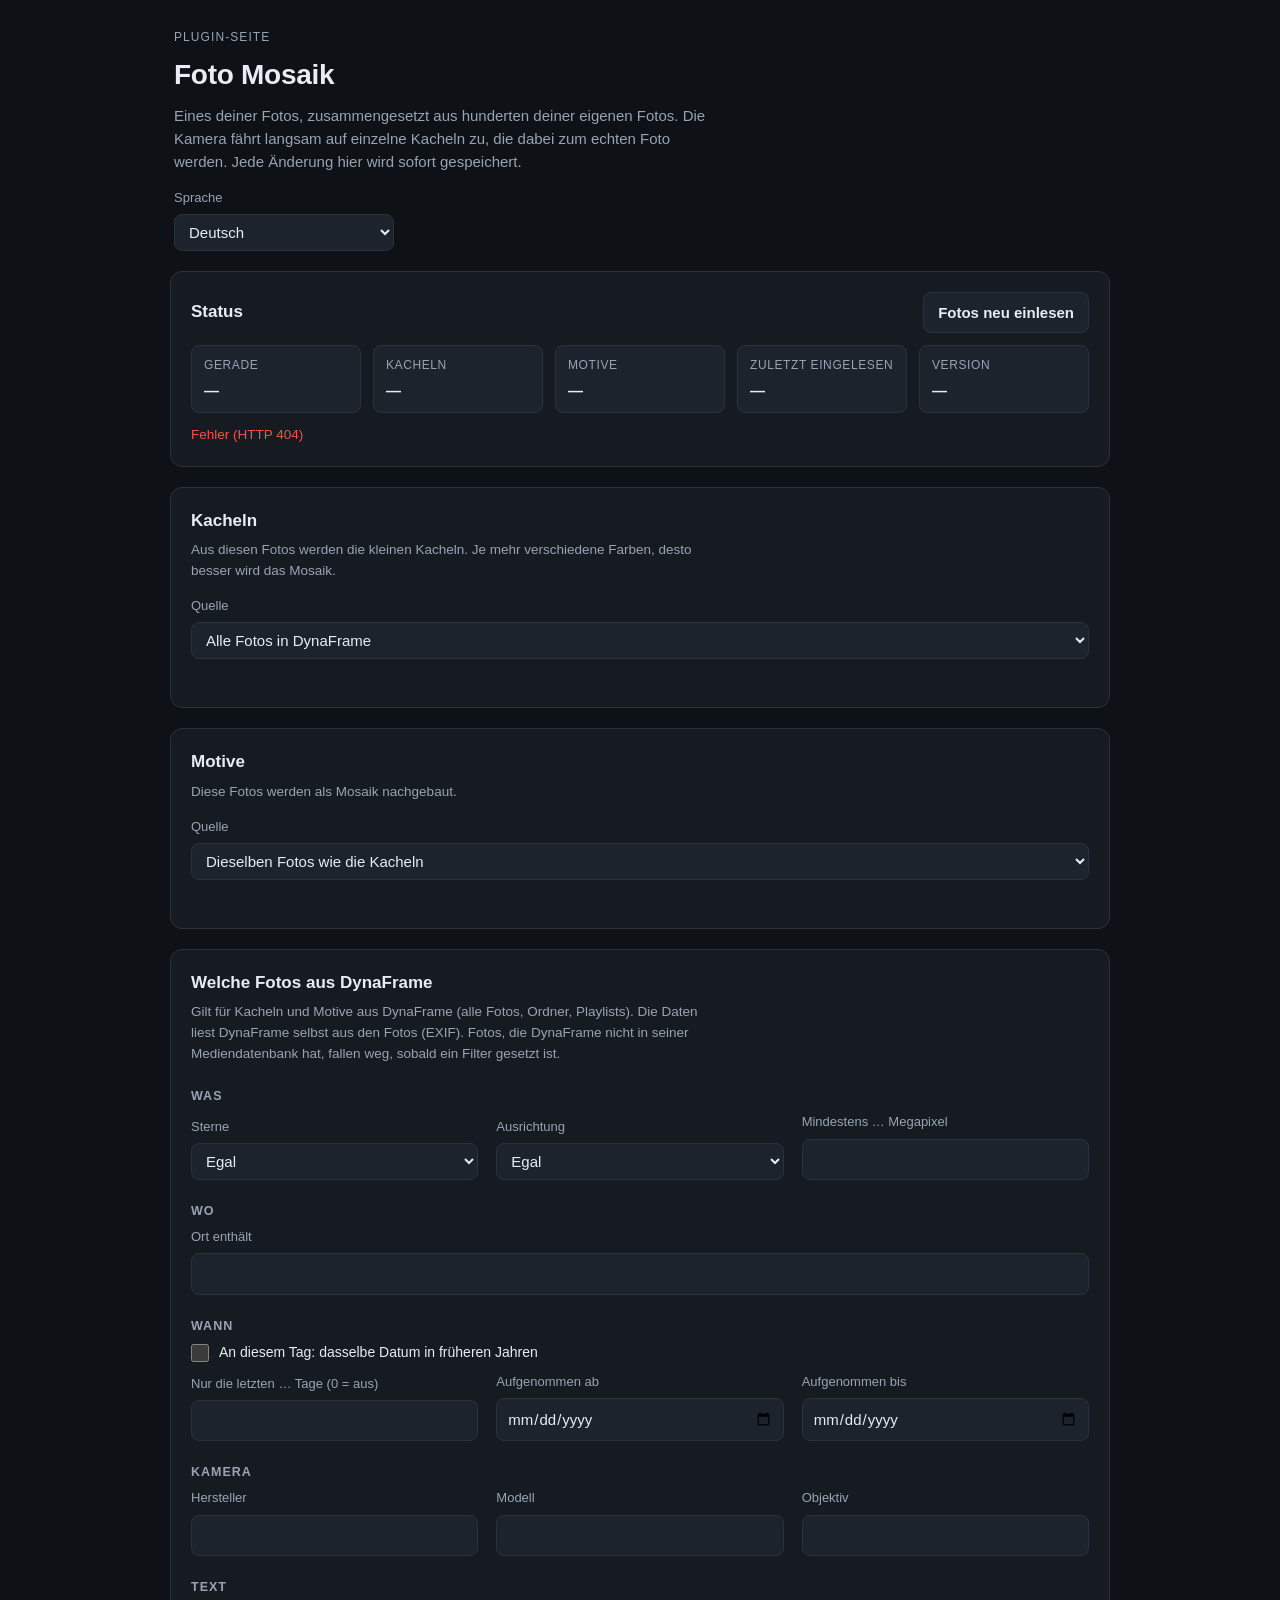
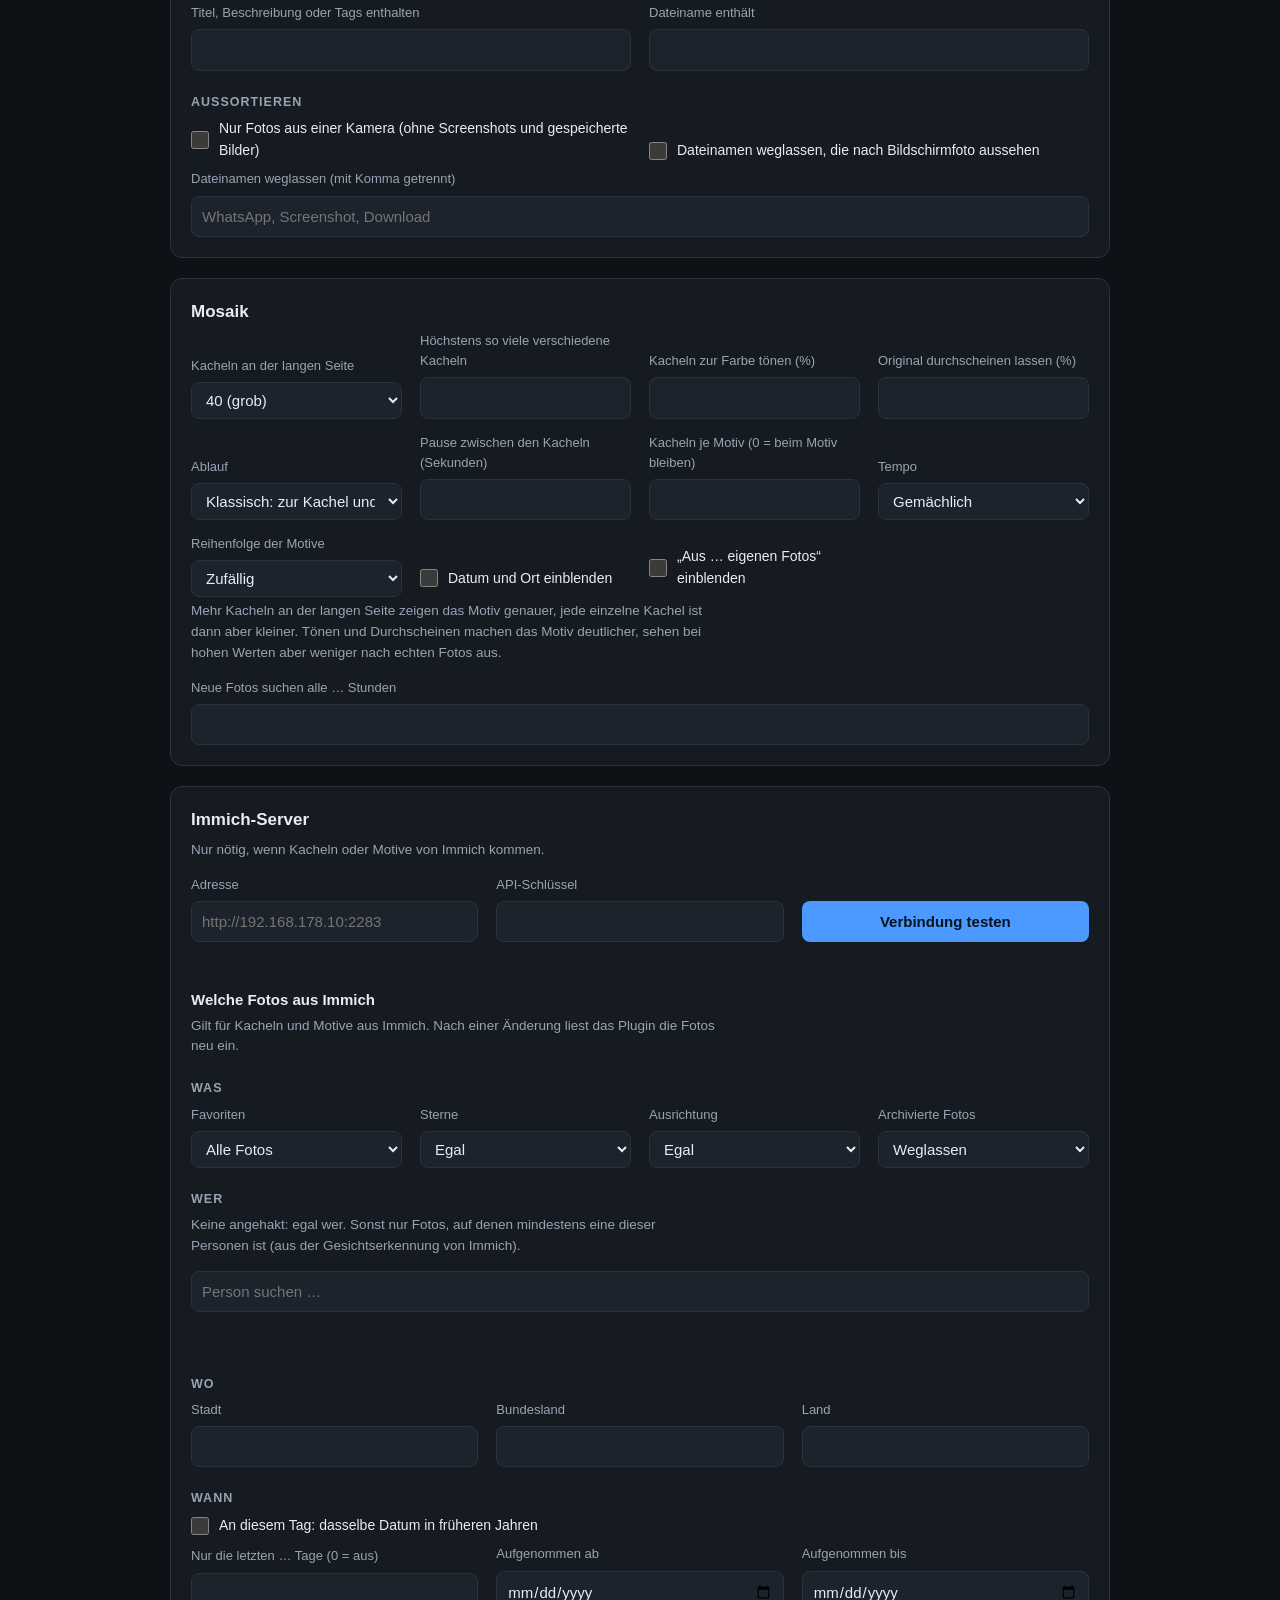
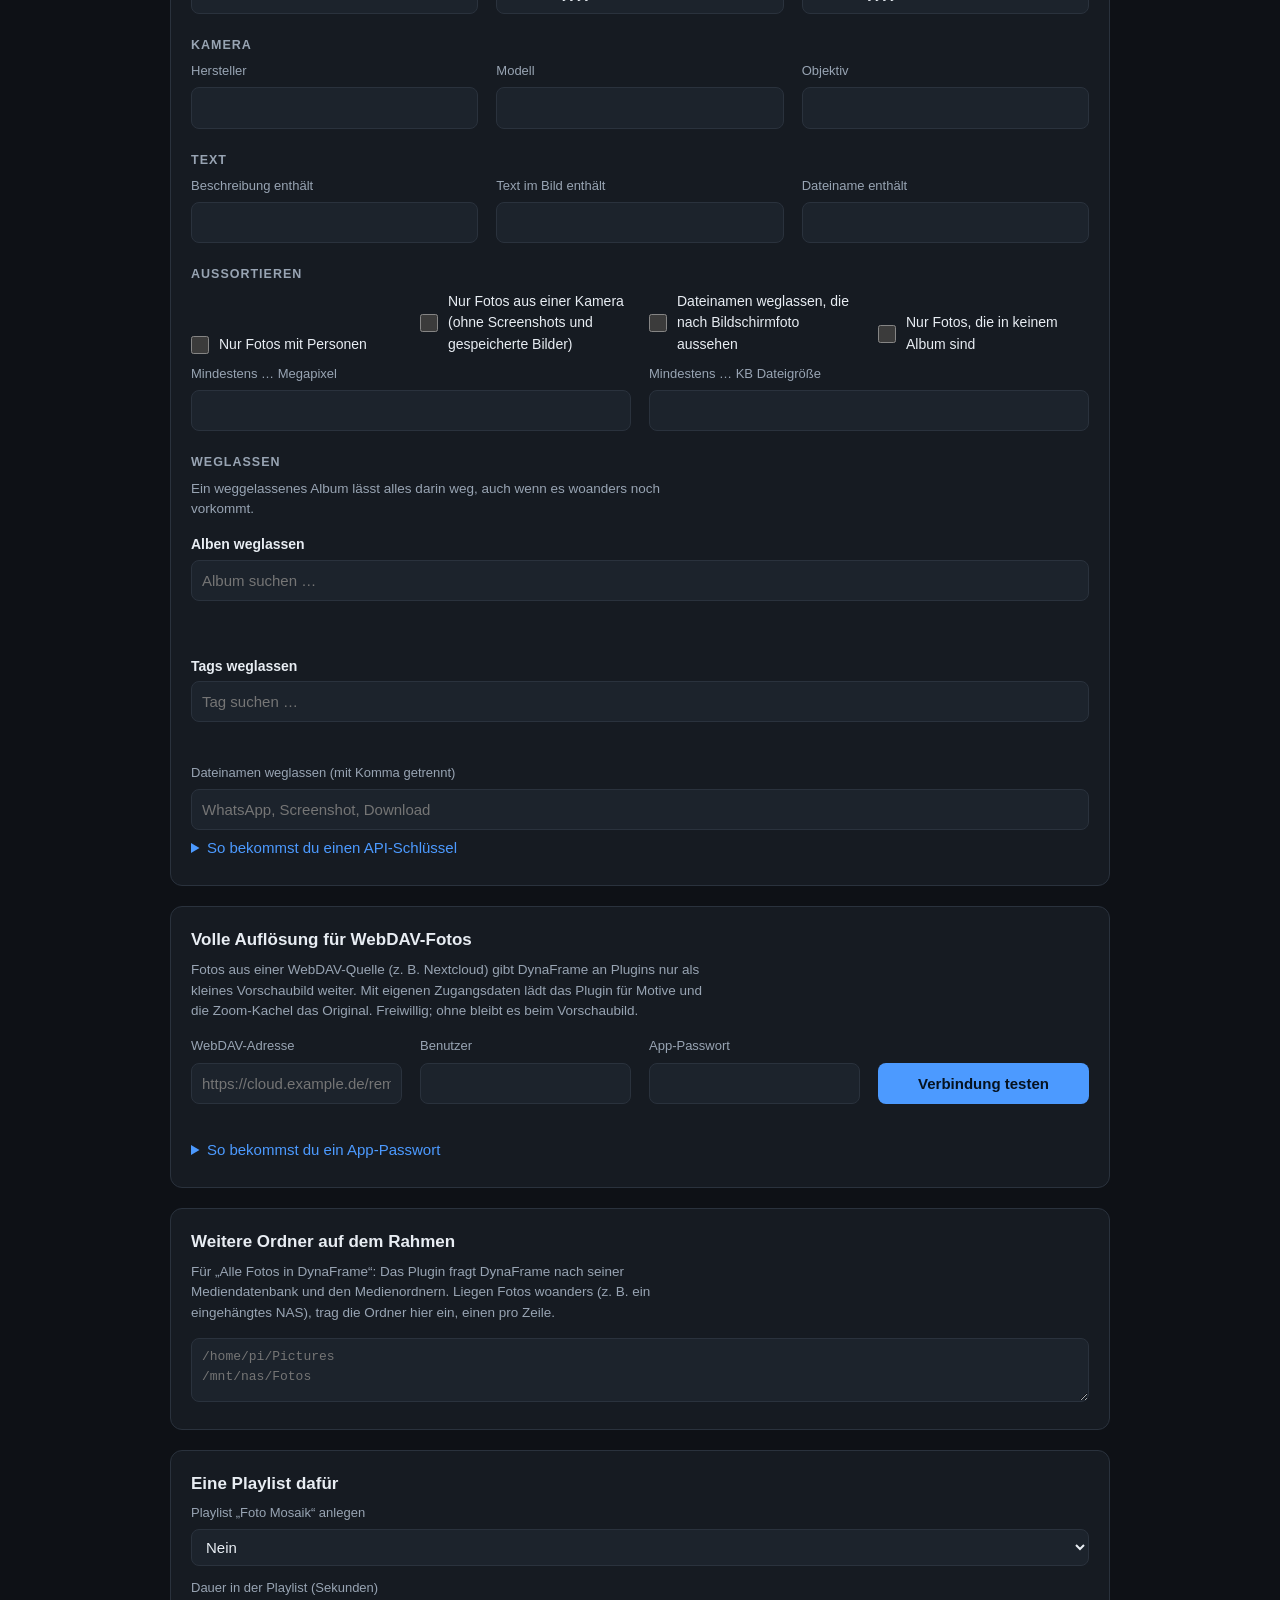
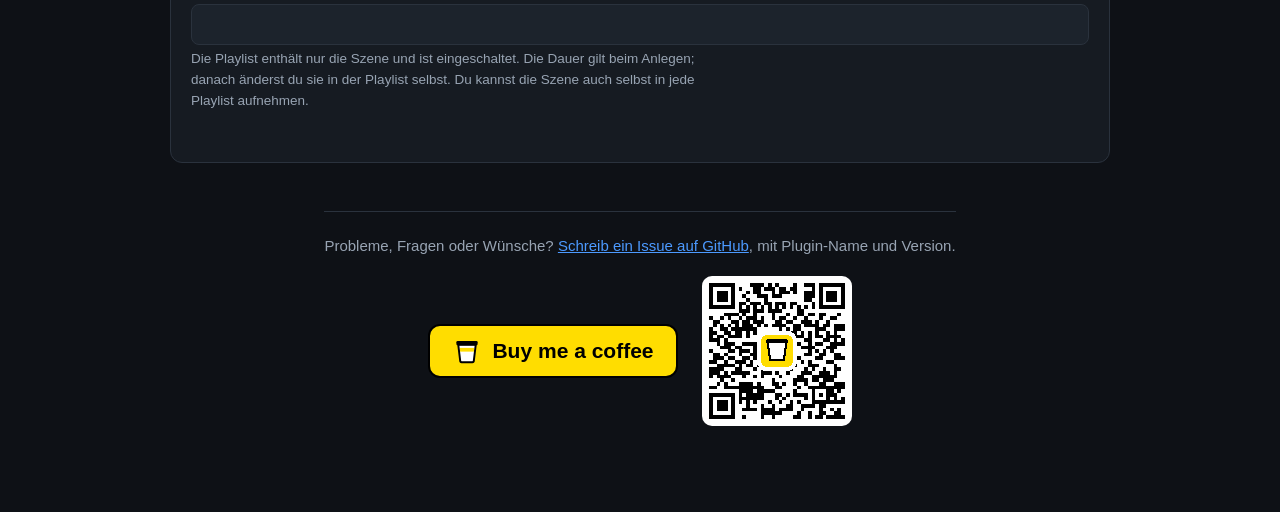
==== commit 057d7b67: "Plugin-Vorlage: Baustein DynaFrame-Filter, Hinweise zu Daten aus DynaFrame, Referenz Foto Mosaik 0.1" ====
--- a/tools/plugin-vorlage/referenz-foto-mosaik/plugin/studio/index.html
+++ b/tools/plugin-vorlage/referenz-foto-mosaik/plugin/studio/index.html
@@ -102,6 +102,106 @@
     </section>
 
     <section class="card">
+      <h2 data-i18n="dfTitle">Welche Fotos aus DynaFrame</h2>
+      <p class="hint" data-i18n="dfHint">Gilt für Kacheln und Motive aus DynaFrame (alle Fotos, Ordner, Playlists). Die Daten liest DynaFrame selbst aus den Fotos (EXIF). Fotos, die DynaFrame nicht in seiner Mediendatenbank hat, fallen weg, sobald ein Filter gesetzt ist.</p>
+
+      <h4 class="group" data-i18n="grpWhat">Was</h4>
+      <div class="grid">
+        <label class="field">
+          <span data-i18n="minRating">Sterne</span>
+          <select id="DfMinRating">
+            <option value="0" data-i18n="ratingAny">Egal</option>
+            <option value="1" data-i18n="rating1">Mindestens 1 Stern</option>
+            <option value="2" data-i18n="rating2">Mindestens 2 Sterne</option>
+            <option value="3" data-i18n="rating3">Mindestens 3 Sterne</option>
+            <option value="4" data-i18n="rating4">Mindestens 4 Sterne</option>
+            <option value="5" data-i18n="rating5">5 Sterne</option>
+          </select>
+        </label>
+        <label class="field">
+          <span data-i18n="orientation">Ausrichtung</span>
+          <select id="DfOrientation">
+            <option value="any" data-i18n="ratingAny">Egal</option>
+            <option value="landscape" data-i18n="landscape">Querformat</option>
+            <option value="portrait" data-i18n="portrait">Hochformat</option>
+            <option value="square" data-i18n="squareShape">Quadratisch</option>
+          </select>
+        </label>
+        <label class="field">
+          <span data-i18n="minMegapixels">Mindestens … Megapixel</span>
+          <input type="number" id="DfMinMegapixels" min="0" max="200" step="1" spellcheck="false" autocomplete="off">
+        </label>
+      </div>
+
+      <h4 class="group" data-i18n="grpWhere">Wo</h4>
+      <div class="grid">
+        <label class="field">
+          <span data-i18n="dfPlace">Ort enthält</span>
+          <input type="text" id="DfPlace" spellcheck="false" autocomplete="off">
+        </label>
+      </div>
+
+      <h4 class="group" data-i18n="grpWhen">Wann</h4>
+      <div class="grid">
+        <label class="field check"><input type="checkbox" id="DfOnThisDay"><span data-i18n="onThisDay">An diesem Tag: dasselbe Datum in früheren Jahren</span></label>
+      </div>
+      <div class="grid">
+        <label class="field">
+          <span data-i18n="lastDays">Nur die letzten … Tage (0 = aus)</span>
+          <input type="number" id="DfLastDays" min="0" max="36500" step="1" spellcheck="false" autocomplete="off">
+        </label>
+        <label class="field">
+          <span data-i18n="takenAfter">Aufgenommen ab</span>
+          <input type="date" id="DfAfter" spellcheck="false" autocomplete="off">
+        </label>
+        <label class="field">
+          <span data-i18n="takenBefore">Aufgenommen bis</span>
+          <input type="date" id="DfBefore" spellcheck="false" autocomplete="off">
+        </label>
+      </div>
+
+      <h4 class="group" data-i18n="grpCamera">Kamera</h4>
+      <div class="grid">
+        <label class="field">
+          <span data-i18n="make">Hersteller</span>
+          <input type="text" id="DfMake" spellcheck="false" autocomplete="off">
+        </label>
+        <label class="field">
+          <span data-i18n="model">Modell</span>
+          <input type="text" id="DfModel" spellcheck="false" autocomplete="off">
+        </label>
+        <label class="field">
+          <span data-i18n="lens">Objektiv</span>
+          <input type="text" id="DfLens" spellcheck="false" autocomplete="off">
+        </label>
+      </div>
+
+      <h4 class="group" data-i18n="grpText">Text</h4>
+      <div class="grid">
+        <label class="field">
+          <span data-i18n="dfText">Titel, Beschreibung oder Tags enthalten</span>
+          <input type="text" id="DfText" spellcheck="false" autocomplete="off">
+        </label>
+        <label class="field">
+          <span data-i18n="fileName">Dateiname enthält</span>
+          <input type="text" id="DfFileName" spellcheck="false" autocomplete="off">
+        </label>
+      </div>
+
+      <h4 class="group" data-i18n="grpJunk">Aussortieren</h4>
+      <div class="grid">
+        <label class="field check"><input type="checkbox" id="DfCameraOnly"><span data-i18n="cameraOnly">Nur Fotos aus einer Kamera (ohne Screenshots und gespeicherte Bilder)</span></label>
+        <label class="field check"><input type="checkbox" id="DfNoScreenshots"><span data-i18n="noScreenshots">Dateinamen weglassen, die nach Bildschirmfoto aussehen</span></label>
+      </div>
+      <div class="grid">
+        <label class="field">
+          <span data-i18n="skipNames">Dateinamen weglassen (mit Komma getrennt)</span>
+          <input type="text" id="DfSkipNames" placeholder="WhatsApp, Screenshot, Download" spellcheck="false" autocomplete="off">
+        </label>
+      </div>
+    </section>
+
+    <section class="card">
       <h2 data-i18n="lookTitle">Mosaik</h2>
       <div class="grid">
         <label class="field">
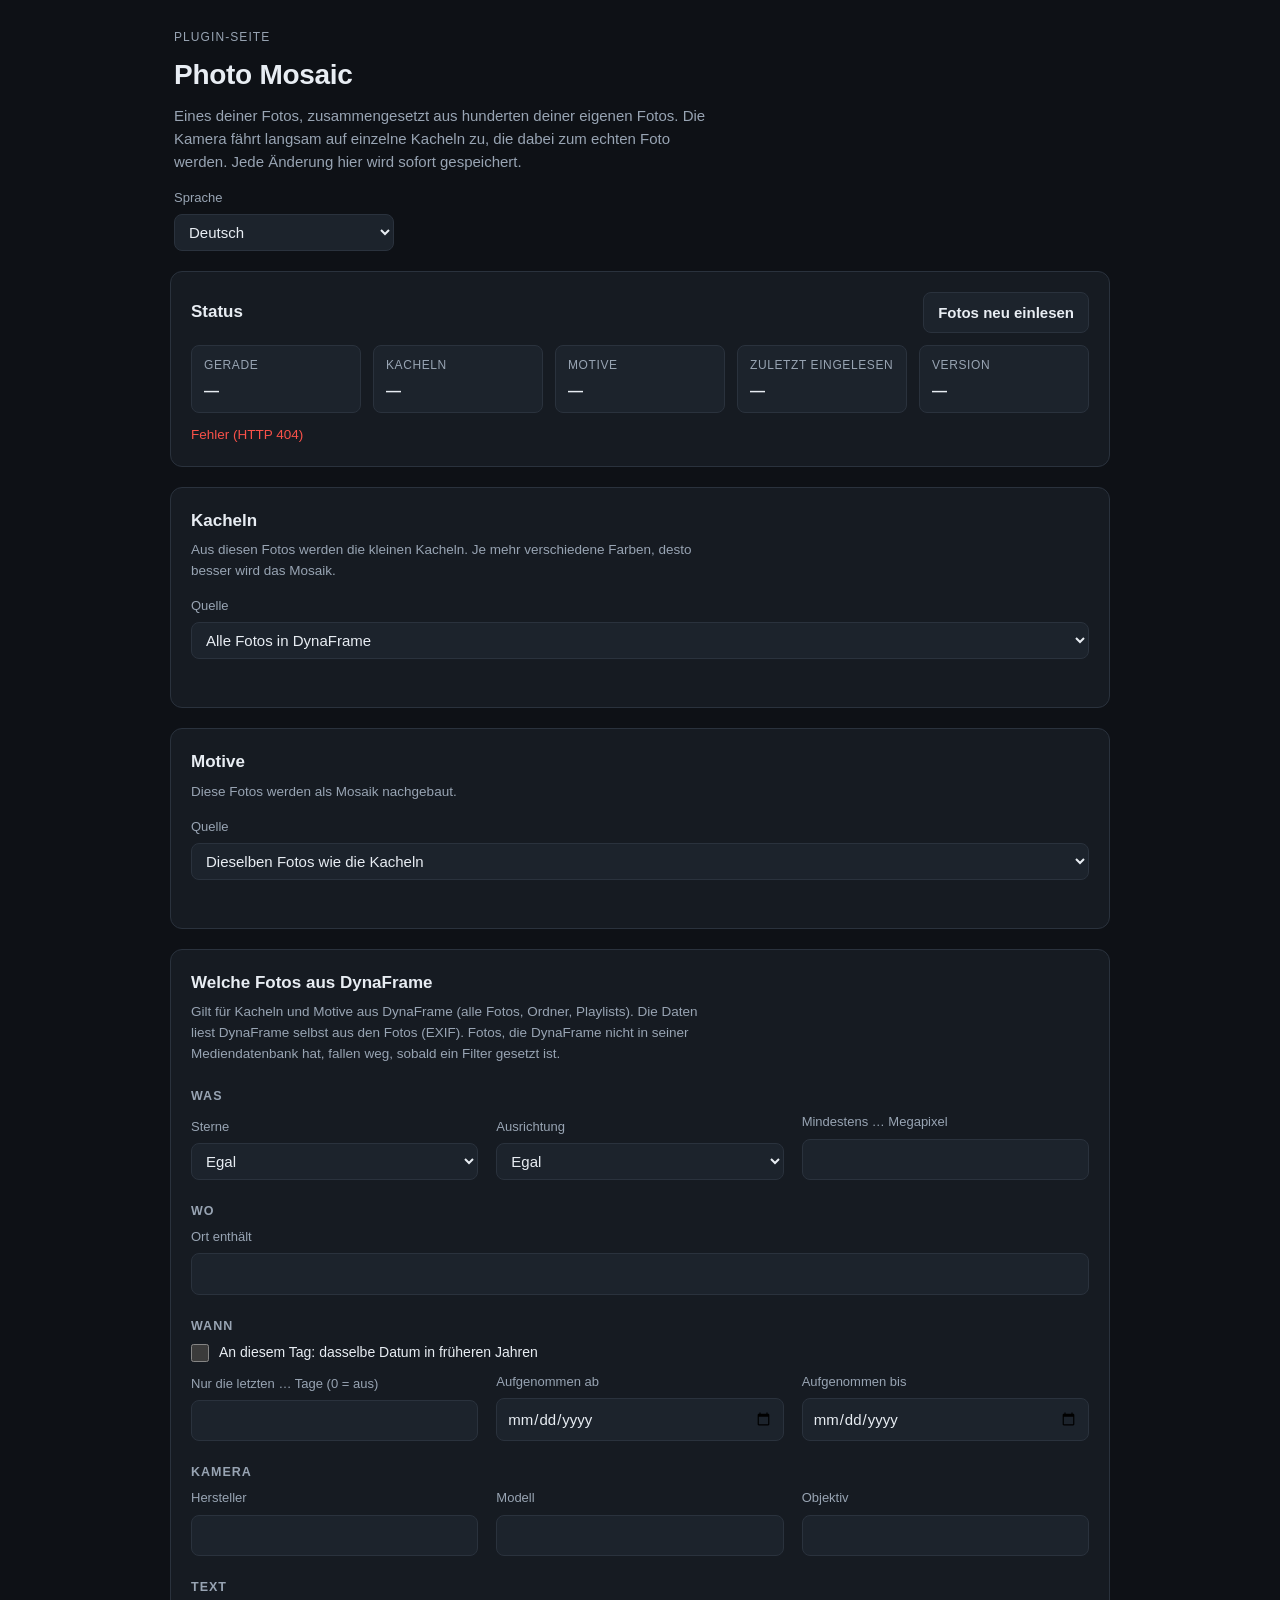
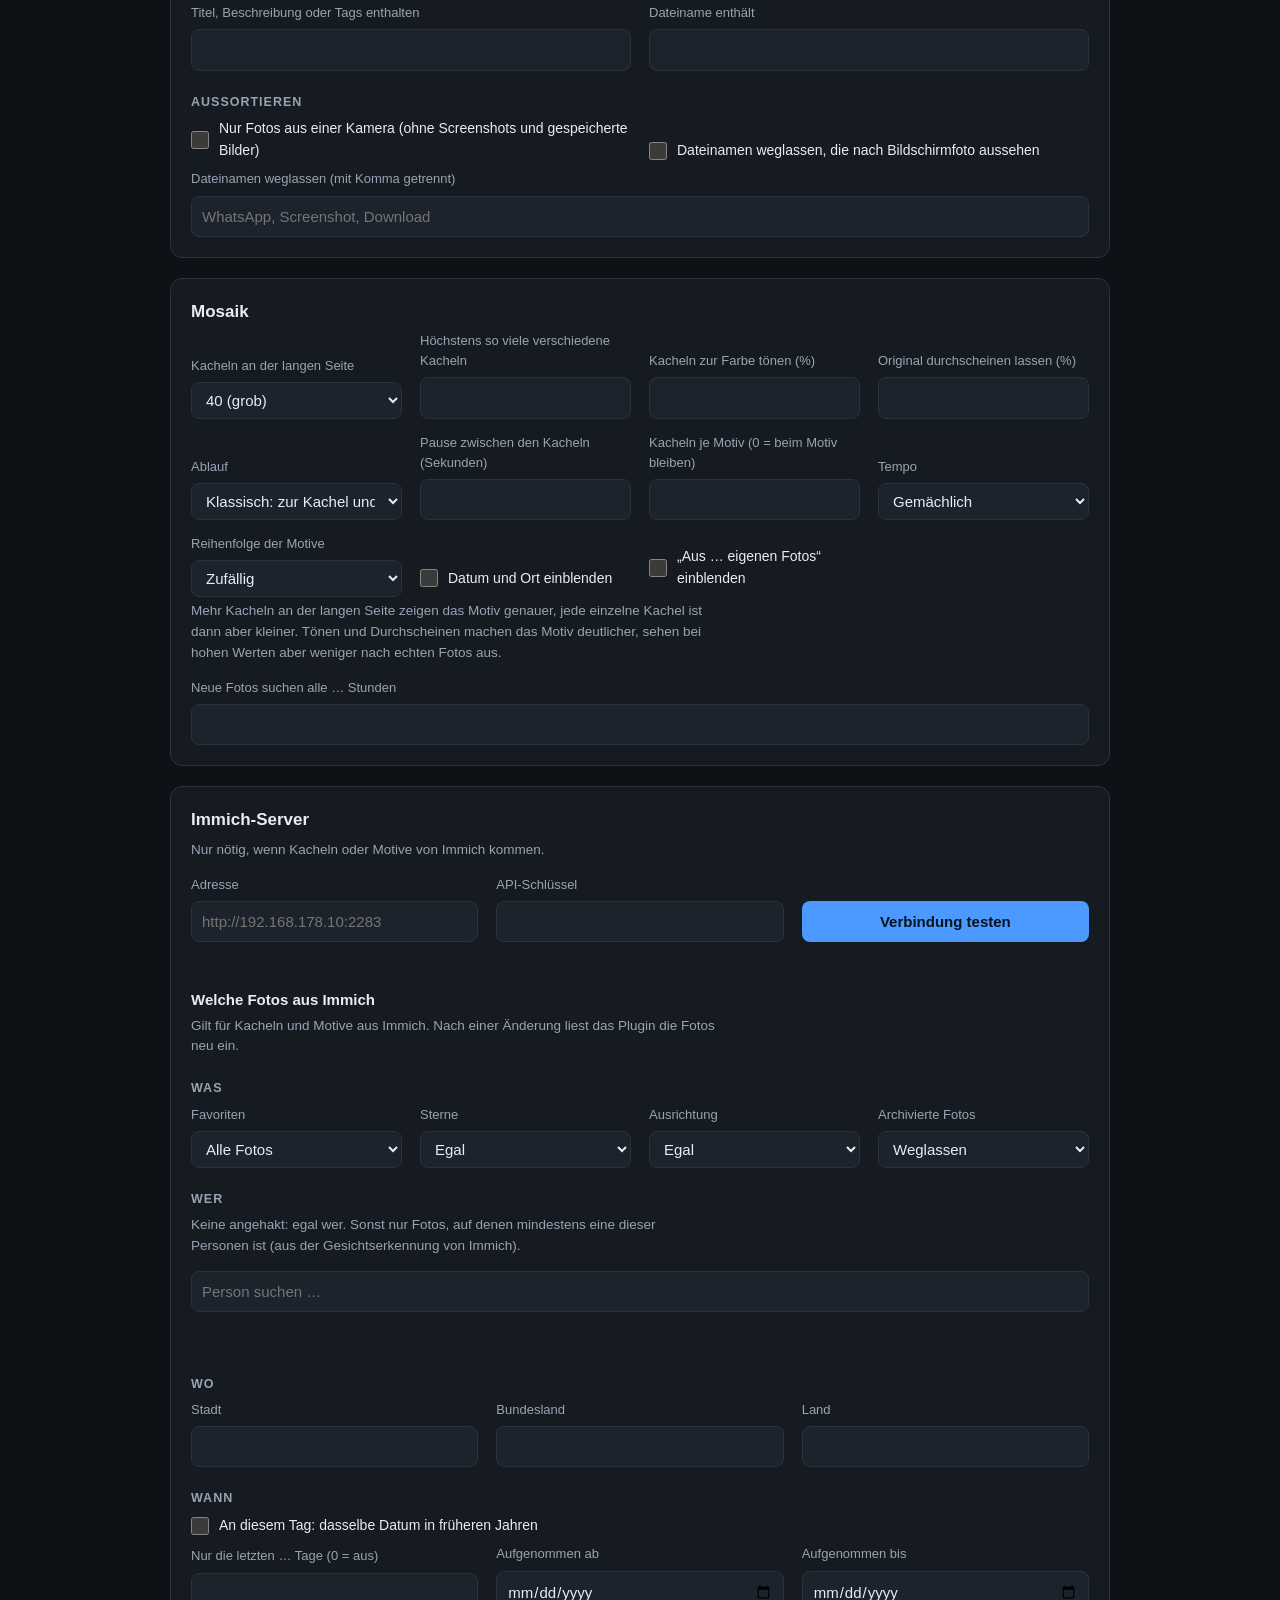
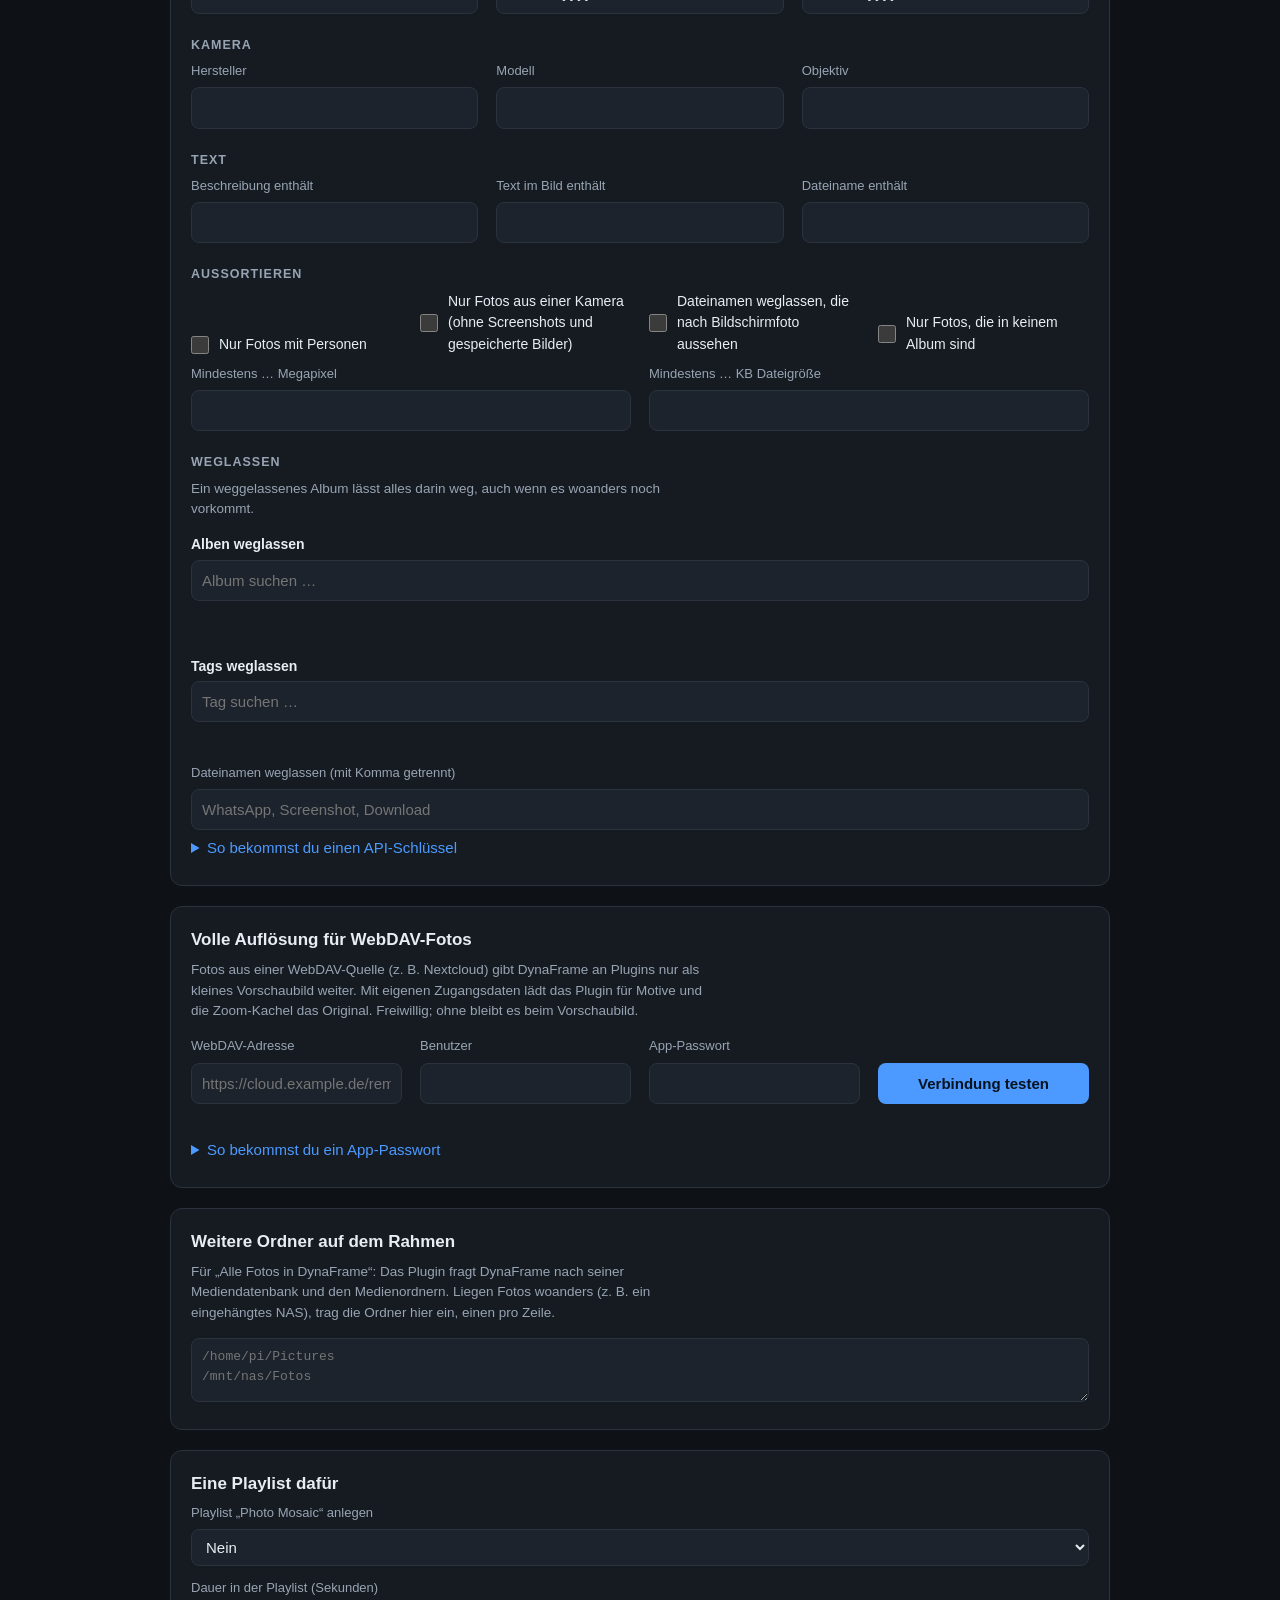
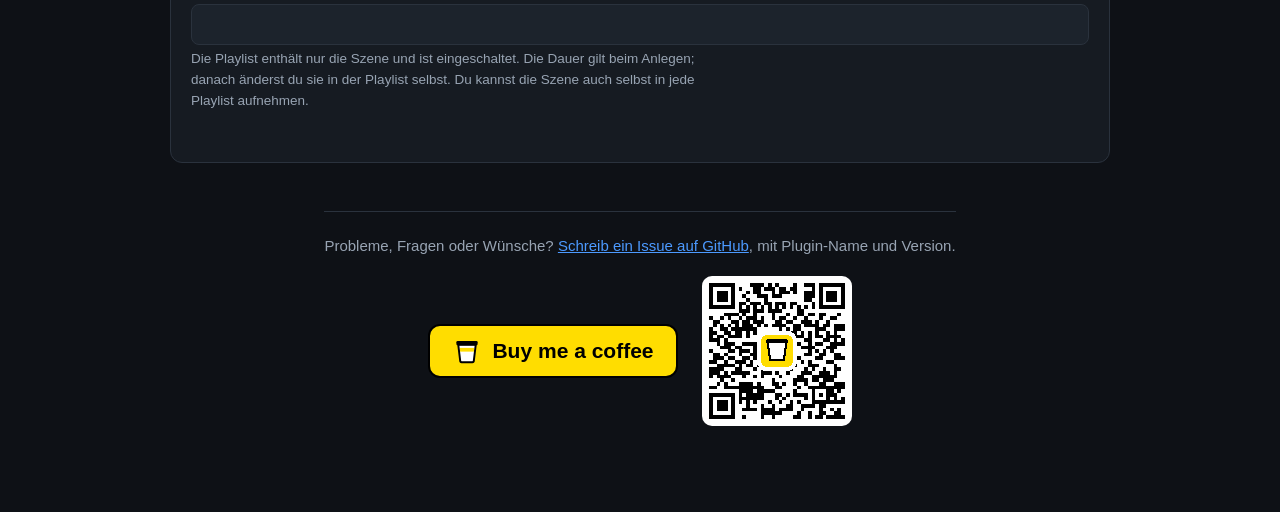
==== commit 38952f08: "Englische Plugin-Namen in allen Sprachen (Jans Regel) Football Live 0.4.21 (vorher Fußball Live), Ph" ====
--- a/tools/plugin-vorlage/referenz-foto-mosaik/plugin/studio/index.html
+++ b/tools/plugin-vorlage/referenz-foto-mosaik/plugin/studio/index.html
@@ -3,14 +3,14 @@
 <head>
   <meta charset="utf-8">
   <meta name="viewport" content="width=device-width, initial-scale=1">
-  <title>Foto Mosaik</title>
+  <title>Photo Mosaic</title>
   <link rel="stylesheet" href="./studio.css">
 </head>
 <body>
   <main class="shell">
     <header class="hero">
       <p class="eyebrow" data-i18n="eyebrow">Plugin-Seite</p>
-      <h1 data-i18n="name">Foto Mosaik</h1>
+      <h1 data-i18n="name">Photo Mosaic</h1>
       <p class="lede" data-i18n="lede">
         Eines deiner Fotos, zusammengesetzt aus hunderten deiner eigenen Fotos. Die Kamera fährt langsam auf einzelne Kacheln zu, die dabei zum echten Foto werden. Jede Änderung hier wird sofort gespeichert.
       </p>
@@ -481,7 +481,7 @@
     <section class="card">
       <h2 data-i18n="playlistTitle">Eine Playlist dafür</h2>
       <label class="field">
-        <span data-i18n="makePlaylist">Playlist „Foto Mosaik“ anlegen</span>
+        <span data-i18n="makePlaylist">Playlist „Photo Mosaic“ anlegen</span>
         <select id="MakePlaylist">
           <option value="false" data-i18n="no">Nein</option>
           <option value="true" data-i18n="yesCreate">Ja, anlegen</option>
@@ -496,7 +496,7 @@
     </section>
 
   <footer class="support">
-    <p class="support-text"><span data-i18n="supportAsk">Probleme, Fragen oder Wünsche?</span> <a id="issueLink" href="https://github.com/Archonw/Jans-DynaframePro-Store/issues/new?title=%5BFoto%20Mosaik%5D%20" target="_blank" rel="noopener" data-i18n="supportLink">Schreib ein Issue auf GitHub</a><span data-i18n="supportTail">, mit Plugin-Name und Version.</span></p>
+    <p class="support-text"><span data-i18n="supportAsk">Probleme, Fragen oder Wünsche?</span> <a id="issueLink" href="https://github.com/Archonw/Jans-DynaframePro-Store/issues/new?title=%5BPhoto%20Mosaic%5D%20" target="_blank" rel="noopener" data-i18n="supportLink">Schreib ein Issue auf GitHub</a><span data-i18n="supportTail">, mit Plugin-Name und Version.</span></p>
     <div class="support-row">
       <a class="bmc" href="https://www.buymeacoffee.com/Archonw" target="_blank" rel="noopener"><svg class="bmc-cup" viewBox="0 0 24 24" aria-hidden="true"><path d="M5 7h14l-1.6 13.2a1 1 0 0 1-1 .8H7.6a1 1 0 0 1-1-.8z" fill="#fff" stroke="#000" stroke-width="1.6" stroke-linejoin="round"/><rect x="3.5" y="4" width="17" height="3.4" rx="1" fill="#000"/><path d="M6.4 11h11.2" stroke="#FFDD00" stroke-width="3"/></svg><span>Buy me a coffee</span></a>
       <a class="qr-link" href="https://www.buymeacoffee.com/Archonw" target="_blank" rel="noopener"><svg class="qr" xmlns="http://www.w3.org/2000/svg" viewBox="0 0 41 41" role="img" aria-label="QR code: buymeacoffee.com/Archonw" shape-rendering="crispEdges"><rect width="41" height="41" rx="2" fill="#fff"/><path d="M2 2h1v1h-1zM3 2h1v1h-1zM4 2h1v1h-1zM5 2h1v1h-1zM6 2h1v1h-1zM7 2h1v1h-1zM8 2h1v1h-1zM13 2h1v1h-1zM14 2h1v1h-1zM15 2h1v1h-1zM16 2h1v1h-1zM18 2h1v1h-1zM20 2h1v1h-1zM25 2h1v1h-1zM28 2h1v1h-1zM29 2h1v1h-1zM30 2h1v1h-1zM32 2h1v1h-1zM33 2h1v1h-1zM34 2h1v1h-1zM35 2h1v1h-1zM36 2h1v1h-1zM37 2h1v1h-1zM38 2h1v1h-1zM2 3h1v1h-1zM8 3h1v1h-1zM10 3h1v1h-1zM14 3h1v1h-1zM15 3h1v1h-1zM17 3h1v1h-1zM18 3h1v1h-1zM19 3h1v1h-1zM21 3h1v1h-1zM22 3h1v1h-1zM24 3h1v1h-1zM25 3h1v1h-1zM30 3h1v1h-1zM32 3h1v1h-1zM38 3h1v1h-1zM2 4h1v1h-1zM4 4h1v1h-1zM5 4h1v1h-1zM6 4h1v1h-1zM8 4h1v1h-1zM12 4h1v1h-1zM14 4h1v1h-1zM15 4h1v1h-1zM19 4h1v1h-1zM21 4h1v1h-1zM22 4h1v1h-1zM23 4h1v1h-1zM25 4h1v1h-1zM28 4h1v1h-1zM29 4h1v1h-1zM30 4h1v1h-1zM32 4h1v1h-1zM34 4h1v1h-1zM35 4h1v1h-1zM36 4h1v1h-1zM38 4h1v1h-1zM2 5h1v1h-1zM4 5h1v1h-1zM5 5h1v1h-1zM6 5h1v1h-1zM8 5h1v1h-1zM11 5h1v1h-1zM15 5h1v1h-1zM16 5h1v1h-1zM17 5h1v1h-1zM19 5h1v1h-1zM20 5h1v1h-1zM21 5h1v1h-1zM28 5h1v1h-1zM29 5h1v1h-1zM30 5h1v1h-1zM32 5h1v1h-1zM34 5h1v1h-1zM35 5h1v1h-1zM36 5h1v1h-1zM38 5h1v1h-1zM2 6h1v1h-1zM4 6h1v1h-1zM5 6h1v1h-1zM6 6h1v1h-1zM8 6h1v1h-1zM12 6h1v1h-1zM17 6h1v1h-1zM28 6h1v1h-1zM29 6h1v1h-1zM32 6h1v1h-1zM34 6h1v1h-1zM35 6h1v1h-1zM36 6h1v1h-1zM38 6h1v1h-1zM2 7h1v1h-1zM8 7h1v1h-1zM10 7h1v1h-1zM11 7h1v1h-1zM13 7h1v1h-1zM14 7h1v1h-1zM15 7h1v1h-1zM17 7h1v1h-1zM18 7h1v1h-1zM20 7h1v1h-1zM21 7h1v1h-1zM22 7h1v1h-1zM24 7h1v1h-1zM25 7h1v1h-1zM30 7h1v1h-1zM32 7h1v1h-1zM38 7h1v1h-1zM2 8h1v1h-1zM3 8h1v1h-1zM4 8h1v1h-1zM5 8h1v1h-1zM6 8h1v1h-1zM7 8h1v1h-1zM8 8h1v1h-1zM10 8h1v1h-1zM12 8h1v1h-1zM14 8h1v1h-1zM16 8h1v1h-1zM18 8h1v1h-1zM20 8h1v1h-1zM22 8h1v1h-1zM24 8h1v1h-1zM26 8h1v1h-1zM28 8h1v1h-1zM30 8h1v1h-1zM32 8h1v1h-1zM33 8h1v1h-1zM34 8h1v1h-1zM35 8h1v1h-1zM36 8h1v1h-1zM37 8h1v1h-1zM38 8h1v1h-1zM10 9h1v1h-1zM11 9h1v1h-1zM12 9h1v1h-1zM14 9h1v1h-1zM15 9h1v1h-1zM16 9h1v1h-1zM18 9h1v1h-1zM19 9h1v1h-1zM20 9h1v1h-1zM21 9h1v1h-1zM26 9h1v1h-1zM27 9h1v1h-1zM6 10h1v1h-1zM7 10h1v1h-1zM8 10h1v1h-1zM9 10h1v1h-1zM11 10h1v1h-1zM14 10h1v1h-1zM19 10h1v1h-1zM23 10h1v1h-1zM26 10h1v1h-1zM27 10h1v1h-1zM29 10h1v1h-1zM30 10h1v1h-1zM32 10h1v1h-1zM33 10h1v1h-1zM37 10h1v1h-1zM2 11h1v1h-1zM5 11h1v1h-1zM7 11h1v1h-1zM10 11h1v1h-1zM12 11h1v1h-1zM13 11h1v1h-1zM14 11h1v1h-1zM16 11h1v1h-1zM19 11h1v1h-1zM21 11h1v1h-1zM22 11h1v1h-1zM25 11h1v1h-1zM28 11h1v1h-1zM32 11h1v1h-1zM35 11h1v1h-1zM36 11h1v1h-1zM3 12h1v1h-1zM4 12h1v1h-1zM8 12h1v1h-1zM9 12h1v1h-1zM11 12h1v1h-1zM12 12h1v1h-1zM14 12h1v1h-1zM15 12h1v1h-1zM16 12h1v1h-1zM20 12h1v1h-1zM21 12h1v1h-1zM23 12h1v1h-1zM24 12h1v1h-1zM27 12h1v1h-1zM28 12h1v1h-1zM29 12h1v1h-1zM31 12h1v1h-1zM34 12h1v1h-1zM3 13h1v1h-1zM5 13h1v1h-1zM7 13h1v1h-1zM9 13h1v1h-1zM11 13h1v1h-1zM12 13h1v1h-1zM13 13h1v1h-1zM15 13h1v1h-1zM17 13h1v1h-1zM19 13h1v1h-1zM20 13h1v1h-1zM21 13h1v1h-1zM22 13h1v1h-1zM25 13h1v1h-1zM26 13h1v1h-1zM28 13h1v1h-1zM29 13h1v1h-1zM30 13h1v1h-1zM31 13h1v1h-1zM33 13h1v1h-1zM34 13h1v1h-1zM36 13h1v1h-1zM37 13h1v1h-1zM38 13h1v1h-1zM2 14h1v1h-1zM5 14h1v1h-1zM6 14h1v1h-1zM8 14h1v1h-1zM9 14h1v1h-1zM10 14h1v1h-1zM11 14h1v1h-1zM12 14h1v1h-1zM13 14h1v1h-1zM14 14h1v1h-1zM21 14h1v1h-1zM23 14h1v1h-1zM25 14h1v1h-1zM26 14h1v1h-1zM31 14h1v1h-1zM32 14h1v1h-1zM33 14h1v1h-1zM36 14h1v1h-1zM37 14h1v1h-1zM38 14h1v1h-1zM2 15h1v1h-1zM3 15h1v1h-1zM6 15h1v1h-1zM7 15h1v1h-1zM9 15h1v1h-1zM10 15h1v1h-1zM12 15h1v1h-1zM14 15h1v1h-1zM19 15h1v1h-1zM20 15h1v1h-1zM21 15h1v1h-1zM23 15h1v1h-1zM24 15h1v1h-1zM25 15h1v1h-1zM27 15h1v1h-1zM29 15h1v1h-1zM31 15h1v1h-1zM34 15h1v1h-1zM36 15h1v1h-1zM2 16h1v1h-1zM4 16h1v1h-1zM5 16h1v1h-1zM7 16h1v1h-1zM8 16h1v1h-1zM9 16h1v1h-1zM10 16h1v1h-1zM12 16h1v1h-1zM19 16h1v1h-1zM20 16h1v1h-1zM22 16h1v1h-1zM23 16h1v1h-1zM24 16h1v1h-1zM25 16h1v1h-1zM26 16h1v1h-1zM27 16h1v1h-1zM29 16h1v1h-1zM31 16h1v1h-1zM32 16h1v1h-1zM34 16h1v1h-1zM35 16h1v1h-1zM36 16h1v1h-1zM37 16h1v1h-1zM2 17h1v1h-1zM3 17h1v1h-1zM4 17h1v1h-1zM6 17h1v1h-1zM15 17h1v1h-1zM16 17h1v1h-1zM17 17h1v1h-1zM19 17h1v1h-1zM21 17h1v1h-1zM23 17h1v1h-1zM25 17h1v1h-1zM28 17h1v1h-1zM29 17h1v1h-1zM33 17h1v1h-1zM34 17h1v1h-1zM36 17h1v1h-1zM38 17h1v1h-1zM4 18h1v1h-1zM6 18h1v1h-1zM7 18h1v1h-1zM8 18h1v1h-1zM11 18h1v1h-1zM12 18h1v1h-1zM13 18h1v1h-1zM14 18h1v1h-1zM16 18h1v1h-1zM17 18h1v1h-1zM19 18h1v1h-1zM23 18h1v1h-1zM26 18h1v1h-1zM29 18h1v1h-1zM31 18h1v1h-1zM32 18h1v1h-1zM35 18h1v1h-1zM36 18h1v1h-1zM37 18h1v1h-1zM38 18h1v1h-1zM5 19h1v1h-1zM6 19h1v1h-1zM7 19h1v1h-1zM9 19h1v1h-1zM10 19h1v1h-1zM14 19h1v1h-1zM15 19h1v1h-1zM16 19h1v1h-1zM17 19h1v1h-1zM18 19h1v1h-1zM20 19h1v1h-1zM23 19h1v1h-1zM25 19h1v1h-1zM27 19h1v1h-1zM28 19h1v1h-1zM29 19h1v1h-1zM30 19h1v1h-1zM34 19h1v1h-1zM35 19h1v1h-1zM36 19h1v1h-1zM2 20h1v1h-1zM7 20h1v1h-1zM8 20h1v1h-1zM10 20h1v1h-1zM11 20h1v1h-1zM12 20h1v1h-1zM14 20h1v1h-1zM20 20h1v1h-1zM21 20h1v1h-1zM23 20h1v1h-1zM24 20h1v1h-1zM29 20h1v1h-1zM31 20h1v1h-1zM33 20h1v1h-1zM35 20h1v1h-1zM3 21h1v1h-1zM4 21h1v1h-1zM6 21h1v1h-1zM10 21h1v1h-1zM13 21h1v1h-1zM14 21h1v1h-1zM16 21h1v1h-1zM17 21h1v1h-1zM19 21h1v1h-1zM20 21h1v1h-1zM21 21h1v1h-1zM22 21h1v1h-1zM23 21h1v1h-1zM28 21h1v1h-1zM29 21h1v1h-1zM32 21h1v1h-1zM33 21h1v1h-1zM36 21h1v1h-1zM37 21h1v1h-1zM3 22h1v1h-1zM4 22h1v1h-1zM5 22h1v1h-1zM7 22h1v1h-1zM8 22h1v1h-1zM11 22h1v1h-1zM12 22h1v1h-1zM14 22h1v1h-1zM15 22h1v1h-1zM16 22h1v1h-1zM18 22h1v1h-1zM22 22h1v1h-1zM23 22h1v1h-1zM26 22h1v1h-1zM31 22h1v1h-1zM32 22h1v1h-1zM36 22h1v1h-1zM37 22h1v1h-1zM38 22h1v1h-1zM2 23h1v1h-1zM3 23h1v1h-1zM6 23h1v1h-1zM9 23h1v1h-1zM10 23h1v1h-1zM11 23h1v1h-1zM13 23h1v1h-1zM15 23h1v1h-1zM16 23h1v1h-1zM17 23h1v1h-1zM19 23h1v1h-1zM20 23h1v1h-1zM25 23h1v1h-1zM27 23h1v1h-1zM29 23h1v1h-1zM34 23h1v1h-1zM35 23h1v1h-1zM4 24h1v1h-1zM5 24h1v1h-1zM6 24h1v1h-1zM7 24h1v1h-1zM8 24h1v1h-1zM10 24h1v1h-1zM12 24h1v1h-1zM13 24h1v1h-1zM15 24h1v1h-1zM20 24h1v1h-1zM21 24h1v1h-1zM22 24h1v1h-1zM24 24h1v1h-1zM25 24h1v1h-1zM29 24h1v1h-1zM30 24h1v1h-1zM31 24h1v1h-1zM36 24h1v1h-1zM2 25h1v1h-1zM3 25h1v1h-1zM4 25h1v1h-1zM5 25h1v1h-1zM9 25h1v1h-1zM10 25h1v1h-1zM14 25h1v1h-1zM16 25h1v1h-1zM17 25h1v1h-1zM19 25h1v1h-1zM21 25h1v1h-1zM22 25h1v1h-1zM23 25h1v1h-1zM24 25h1v1h-1zM28 25h1v1h-1zM30 25h1v1h-1zM33 25h1v1h-1zM36 25h1v1h-1zM37 25h1v1h-1zM2 26h1v1h-1zM3 26h1v1h-1zM4 26h1v1h-1zM6 26h1v1h-1zM8 26h1v1h-1zM9 26h1v1h-1zM10 26h1v1h-1zM11 26h1v1h-1zM12 26h1v1h-1zM16 26h1v1h-1zM17 26h1v1h-1zM18 26h1v1h-1zM20 26h1v1h-1zM23 26h1v1h-1zM27 26h1v1h-1zM28 26h1v1h-1zM29 26h1v1h-1zM32 26h1v1h-1zM33 26h1v1h-1zM34 26h1v1h-1zM36 26h1v1h-1zM2 27h1v1h-1zM4 27h1v1h-1zM5 27h1v1h-1zM6 27h1v1h-1zM7 27h1v1h-1zM11 27h1v1h-1zM14 27h1v1h-1zM16 27h1v1h-1zM21 27h1v1h-1zM26 27h1v1h-1zM27 27h1v1h-1zM30 27h1v1h-1zM31 27h1v1h-1zM32 27h1v1h-1zM33 27h1v1h-1zM34 27h1v1h-1zM35 27h1v1h-1zM36 27h1v1h-1zM5 28h1v1h-1zM8 28h1v1h-1zM19 28h1v1h-1zM25 28h1v1h-1zM26 28h1v1h-1zM27 28h1v1h-1zM28 28h1v1h-1zM30 28h1v1h-1zM31 28h1v1h-1zM33 28h1v1h-1zM34 28h1v1h-1zM35 28h1v1h-1zM4 29h1v1h-1zM6 29h1v1h-1zM10 29h1v1h-1zM11 29h1v1h-1zM12 29h1v1h-1zM13 29h1v1h-1zM15 29h1v1h-1zM19 29h1v1h-1zM20 29h1v1h-1zM22 29h1v1h-1zM25 29h1v1h-1zM28 29h1v1h-1zM32 29h1v1h-1zM33 29h1v1h-1zM36 29h1v1h-1zM37 29h1v1h-1zM38 29h1v1h-1zM2 30h1v1h-1zM3 30h1v1h-1zM6 30h1v1h-1zM7 30h1v1h-1zM8 30h1v1h-1zM9 30h1v1h-1zM10 30h1v1h-1zM11 30h1v1h-1zM12 30h1v1h-1zM13 30h1v1h-1zM14 30h1v1h-1zM15 30h1v1h-1zM16 30h1v1h-1zM20 30h1v1h-1zM21 30h1v1h-1zM26 30h1v1h-1zM29 30h1v1h-1zM30 30h1v1h-1zM31 30h1v1h-1zM32 30h1v1h-1zM33 30h1v1h-1zM34 30h1v1h-1zM35 30h1v1h-1zM36 30h1v1h-1zM37 30h1v1h-1zM38 30h1v1h-1zM10 31h1v1h-1zM11 31h1v1h-1zM12 31h1v1h-1zM13 31h1v1h-1zM15 31h1v1h-1zM16 31h1v1h-1zM17 31h1v1h-1zM18 31h1v1h-1zM19 31h1v1h-1zM25 31h1v1h-1zM30 31h1v1h-1zM34 31h1v1h-1zM35 31h1v1h-1zM37 31h1v1h-1zM2 32h1v1h-1zM3 32h1v1h-1zM4 32h1v1h-1zM5 32h1v1h-1zM6 32h1v1h-1zM7 32h1v1h-1zM8 32h1v1h-1zM10 32h1v1h-1zM12 32h1v1h-1zM13 32h1v1h-1zM14 32h1v1h-1zM15 32h1v1h-1zM16 32h1v1h-1zM20 32h1v1h-1zM21 32h1v1h-1zM23 32h1v1h-1zM25 32h1v1h-1zM26 32h1v1h-1zM27 32h1v1h-1zM28 32h1v1h-1zM30 32h1v1h-1zM32 32h1v1h-1zM34 32h1v1h-1zM35 32h1v1h-1zM36 32h1v1h-1zM2 33h1v1h-1zM8 33h1v1h-1zM10 33h1v1h-1zM11 33h1v1h-1zM12 33h1v1h-1zM13 33h1v1h-1zM14 33h1v1h-1zM15 33h1v1h-1zM16 33h1v1h-1zM20 33h1v1h-1zM22 33h1v1h-1zM28 33h1v1h-1zM30 33h1v1h-1zM34 33h1v1h-1zM36 33h1v1h-1zM38 33h1v1h-1zM2 34h1v1h-1zM4 34h1v1h-1zM5 34h1v1h-1zM6 34h1v1h-1zM8 34h1v1h-1zM10 34h1v1h-1zM12 34h1v1h-1zM14 34h1v1h-1zM18 34h1v1h-1zM21 34h1v1h-1zM24 34h1v1h-1zM26 34h1v1h-1zM30 34h1v1h-1zM31 34h1v1h-1zM32 34h1v1h-1zM33 34h1v1h-1zM34 34h1v1h-1zM35 34h1v1h-1zM36 34h1v1h-1zM37 34h1v1h-1zM38 34h1v1h-1zM2 35h1v1h-1zM4 35h1v1h-1zM5 35h1v1h-1zM6 35h1v1h-1zM8 35h1v1h-1zM12 35h1v1h-1zM16 35h1v1h-1zM19 35h1v1h-1zM23 35h1v1h-1zM24 35h1v1h-1zM27 35h1v1h-1zM28 35h1v1h-1zM29 35h1v1h-1zM30 35h1v1h-1zM32 35h1v1h-1zM33 35h1v1h-1zM2 36h1v1h-1zM4 36h1v1h-1zM5 36h1v1h-1zM6 36h1v1h-1zM8 36h1v1h-1zM11 36h1v1h-1zM12 36h1v1h-1zM13 36h1v1h-1zM14 36h1v1h-1zM16 36h1v1h-1zM17 36h1v1h-1zM18 36h1v1h-1zM19 36h1v1h-1zM21 36h1v1h-1zM22 36h1v1h-1zM23 36h1v1h-1zM24 36h1v1h-1zM27 36h1v1h-1zM32 36h1v1h-1zM35 36h1v1h-1zM37 36h1v1h-1zM2 37h1v1h-1zM8 37h1v1h-1zM16 37h1v1h-1zM17 37h1v1h-1zM18 37h1v1h-1zM19 37h1v1h-1zM20 37h1v1h-1zM21 37h1v1h-1zM26 37h1v1h-1zM29 37h1v1h-1zM32 37h1v1h-1zM33 37h1v1h-1zM36 37h1v1h-1zM37 37h1v1h-1zM2 38h1v1h-1zM3 38h1v1h-1zM4 38h1v1h-1zM5 38h1v1h-1zM6 38h1v1h-1zM7 38h1v1h-1zM8 38h1v1h-1zM11 38h1v1h-1zM16 38h1v1h-1zM19 38h1v1h-1zM25 38h1v1h-1zM26 38h1v1h-1zM29 38h1v1h-1zM31 38h1v1h-1zM32 38h1v1h-1zM34 38h1v1h-1zM35 38h1v1h-1zM36 38h1v1h-1zM37 38h1v1h-1zM38 38h1v1h-1z" fill="#000"/><rect x="15.58" y="15.58" width="9.84" height="9.84" rx="2.16" fill="#FFDD00" stroke="#fff" stroke-width="1.18"/><path d="M17.94 18.14h5.12l-0.69 4.92h-3.74z" fill="#fff" stroke="#000" stroke-width="0.59" stroke-linejoin="round"/><rect x="17.55" y="17.35" width="5.90" height="0.98" rx="0.30" fill="#000"/></svg></a>
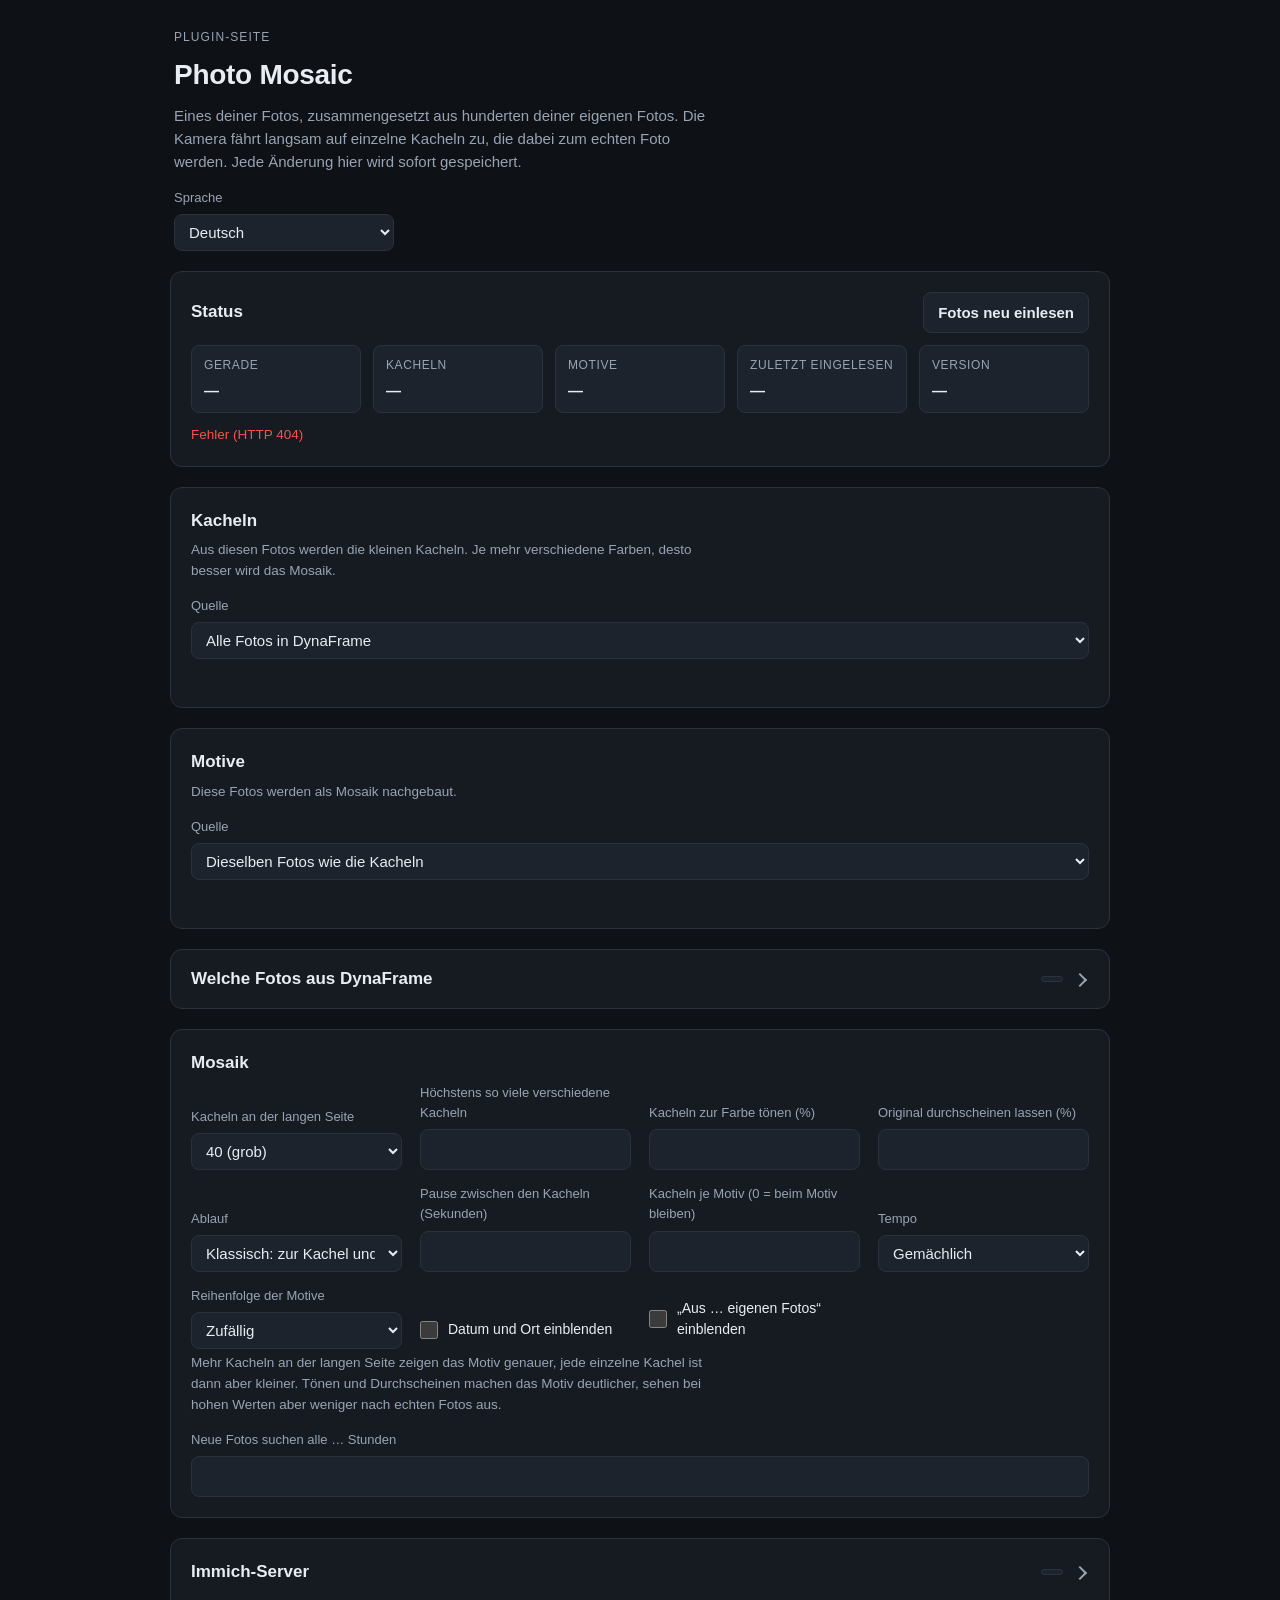
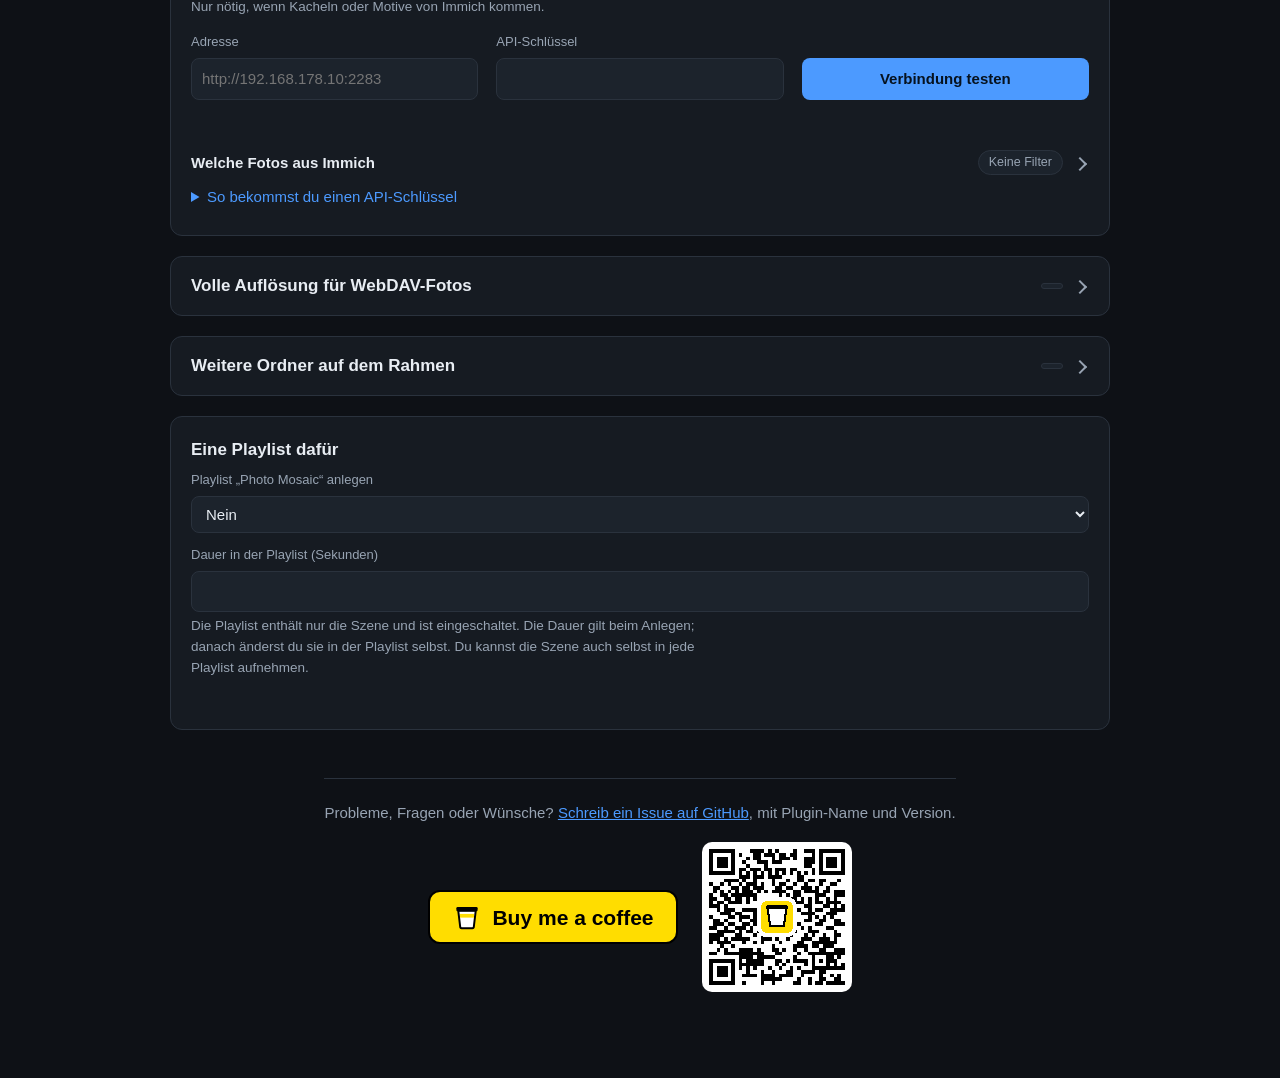
==== commit ea596ef6: "Vorlage: Aufklappen (Akkordeon) für Plugin-Seiten Neuer Baustein tools/plugin-vorlage/accordion: nic" ====
--- a/tools/plugin-vorlage/referenz-foto-mosaik/plugin/studio/index.html
+++ b/tools/plugin-vorlage/referenz-foto-mosaik/plugin/studio/index.html
@@ -101,7 +101,7 @@
       <p class="status" id="MotifNote"></p>
     </section>
 
-    <section class="card">
+    <section class="card" data-fold="dynaframeFilter" data-fold-when="uses:dynaframe" data-fold-start="closed" data-fold-badge="count">
       <h2 data-i18n="dfTitle">Welche Fotos aus DynaFrame</h2>
       <p class="hint" data-i18n="dfHint">Gilt für Kacheln und Motive aus DynaFrame (alle Fotos, Ordner, Playlists). Die Daten liest DynaFrame selbst aus den Fotos (EXIF). Fotos, die DynaFrame nicht in seiner Mediendatenbank hat, fallen weg, sobald ein Filter gesetzt ist.</p>
 
@@ -270,7 +270,7 @@
       </div>
     </section>
 
-    <section class="card">
+    <section class="card" data-fold="immich" data-fold-when="uses:immich">
       <h2 data-i18n="serverTitle">Immich-Server</h2>
       <p class="hint" data-i18n="serverHint">Nur nötig, wenn Kacheln oder Motive von Immich kommen.</p>
       <div class="grid">
@@ -287,7 +287,7 @@
         </div>
       </div>
       <p class="status" id="testNote"></p>
-      <h3 class="sub" data-i18n="filterTitle">Welche Fotos aus Immich</h3>
+      <h3 class="sub" data-i18n="filterTitle" data-fold="immichFilter" data-fold-start="closed" data-fold-badge="count">Welche Fotos aus Immich</h3>
       <p class="hint" data-i18n="filterHint">Gilt für Kacheln und Motive aus Immich. Nach einer Änderung liest das Plugin die Fotos neu ein.</p>
 
       <h4 class="group" data-i18n="grpWhat">Was</h4>
@@ -444,7 +444,7 @@
       </details>
     </section>
 
-    <section class="card">
+    <section class="card" data-fold="webdav" data-fold-when="uses:dynaframe" data-fold-start="closed" data-fold-badge="filled">
       <h2 data-i18n="davTitle">Volle Auflösung für WebDAV-Fotos</h2>
       <p class="hint" data-i18n="davHint">Fotos aus einer WebDAV-Quelle (z. B. Nextcloud) gibt DynaFrame an Plugins nur als kleines Vorschaubild weiter. Mit eigenen Zugangsdaten lädt das Plugin für Motive und die Zoom-Kachel das Original. Freiwillig; ohne bleibt es beim Vorschaubild.</p>
       <div class="grid">
@@ -473,7 +473,7 @@
       </details>
     </section>
 
-    <section class="card">
+    <section class="card" data-fold="folders" data-fold-when="uses:library" data-fold-start="closed" data-fold-badge="lines">
       <h2 data-i18n="foldersTitle">Weitere Ordner auf dem Rahmen</h2>
       <p class="hint" data-i18n="foldersHint">Für „Alle Fotos in DynaFrame“: Das Plugin fragt DynaFrame nach seiner Mediendatenbank und den Medienordnern. Liegen Fotos woanders (z. B. ein eingehängtes NAS), trag die Ordner hier ein, einen pro Zeile.</p>
       <textarea id="Folders" spellcheck="false" placeholder="/home/pi/Pictures&#10;/mnt/nas/Fotos"></textarea>
--- a/tools/plugin-vorlage/referenz-foto-mosaik/plugin/studio/studio.css
+++ b/tools/plugin-vorlage/referenz-foto-mosaik/plugin/studio/studio.css
@@ -170,3 +170,31 @@
 .group-sub { margin: 14px 0 4px; font-size: 14px; }
 input[type="date"] { color-scheme: dark light; }
 .field.playlist-seconds { margin-top: 12px; }
+
+/* ---- accordion:start */
+/* Aufklappen (tools/plugin-vorlage/accordion) */
+.fold-bar { display: flex; align-items: center; gap: 10px; cursor: pointer; user-select: none; border-radius: 8px; margin: -4px; padding: 4px; }
+.fold-bar:focus-visible { outline: 2px solid var(--accent); outline-offset: 2px; }
+.fold-bar > h2, .fold-bar > h3, .fold-bar > .card-head { margin: 0; flex: 1 1 auto; min-width: 0; }
+.fold-bar > .card-head { margin-bottom: 0; }
+.card:not(.fold-closed) > .fold-bar-card { margin-bottom: 8px; }
+.fold-bar-sub { margin: 18px -4px 4px; }
+.fold-bar-sub > h3.sub { margin: 0; }
+.fold-badge { flex: none; font-size: 12.5px; color: var(--muted); background: var(--panel-2); border: 1px solid var(--line);
+  border-radius: 999px; padding: 2px 10px; white-space: nowrap; max-width: 60%; overflow: hidden; text-overflow: ellipsis; }
+.fold-badge.on { color: var(--ink); border-color: var(--accent); }
+.fold-badge.ok { color: var(--ok); }
+.fold-badge.warn { color: var(--warn); }
+.fold-badge.bad { color: var(--bad); border-color: var(--bad); }
+.fold-chevron { flex: none; width: 10px; height: 10px; margin: 0 4px 0 2px; border-right: 2px solid var(--muted); border-bottom: 2px solid var(--muted);
+  transform: translateY(-3px) rotate(45deg); transition: transform .15s ease; }
+.fold-bar[aria-expanded="false"] > .fold-chevron { transform: translateY(1px) rotate(-45deg); }
+.fold-bar:hover > .fold-chevron { border-color: var(--ink); }
+.card.fold-closed > :not(.fold-bar-card) { display: none !important; }
+.card.fold-closed { padding-top: 16px; padding-bottom: 16px; }
+.card.fold-unused.fold-closed > .fold-bar > h2,
+.card.fold-unused.fold-closed > .fold-bar > .card-head h2 { color: var(--muted); }
+@media (max-width: 520px) {
+  .fold-badge { max-width: 45%; }
+}
+/* ---- accordion:end */
